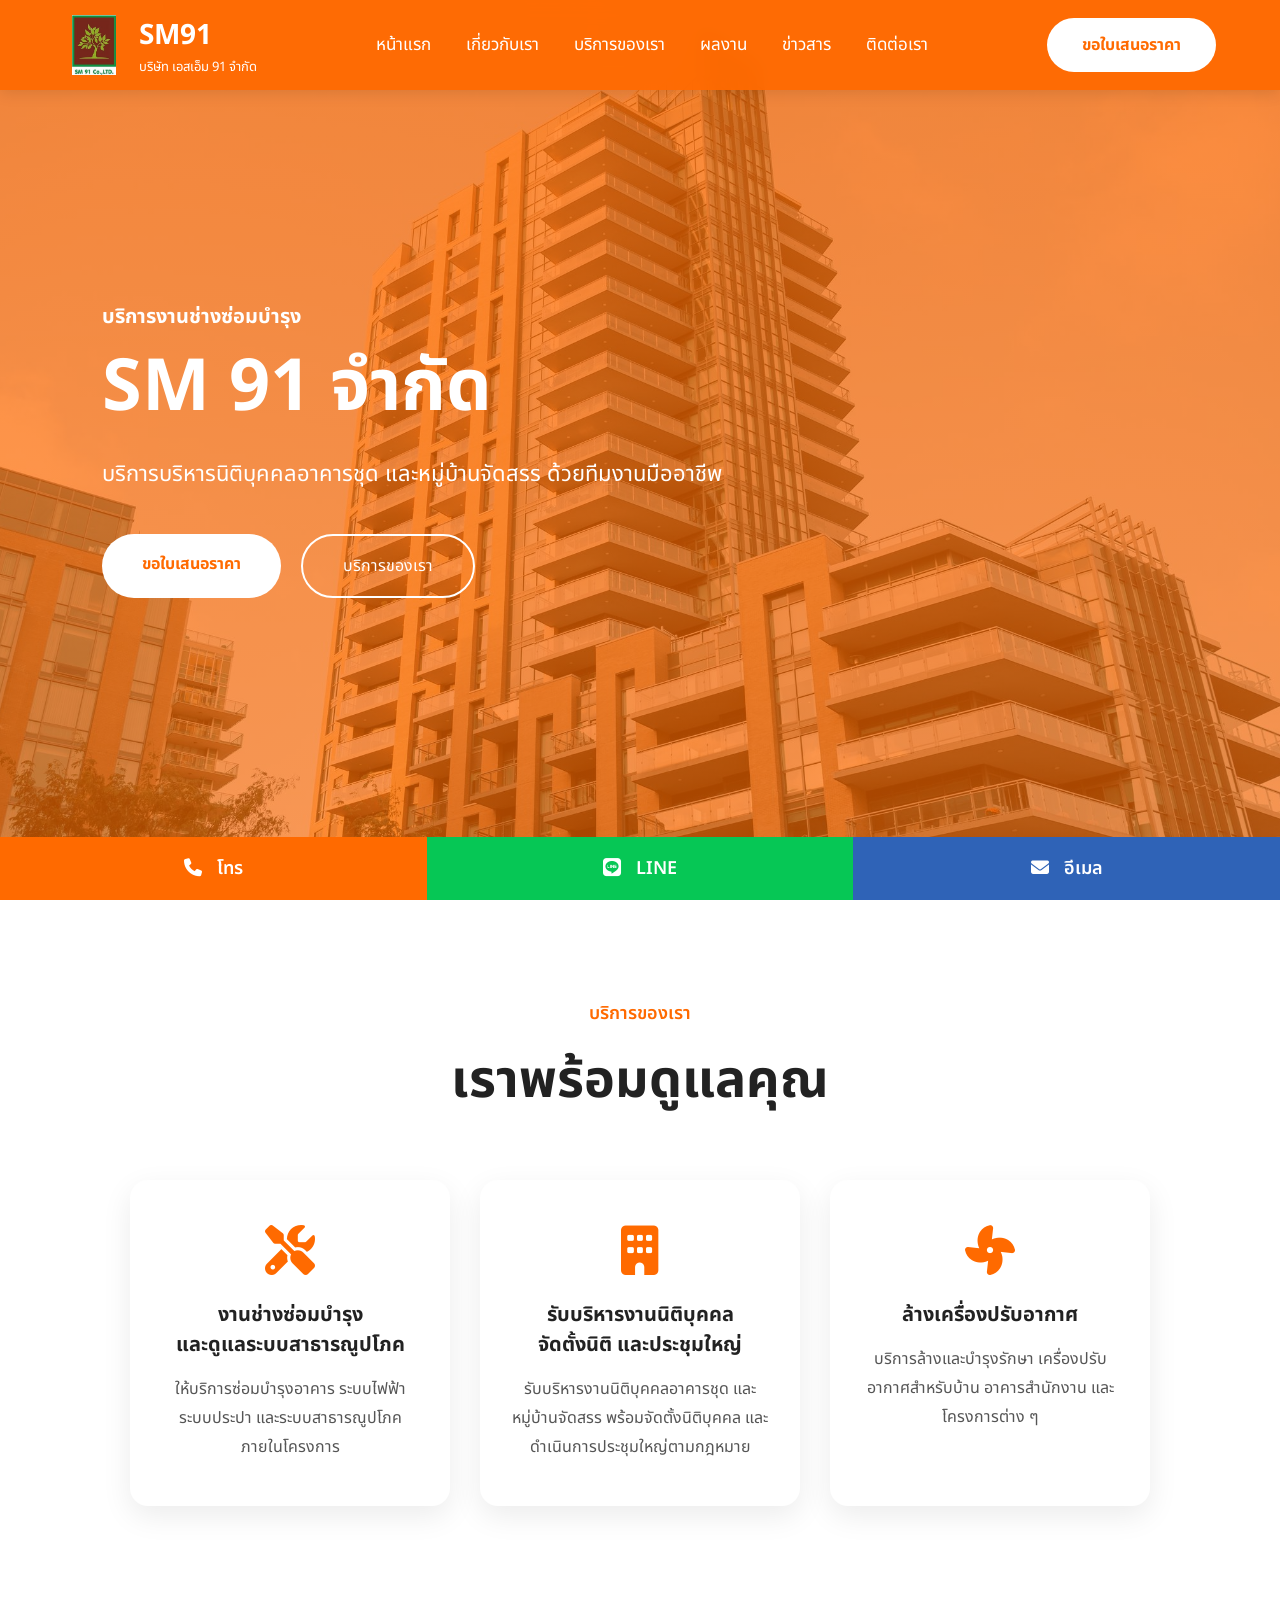
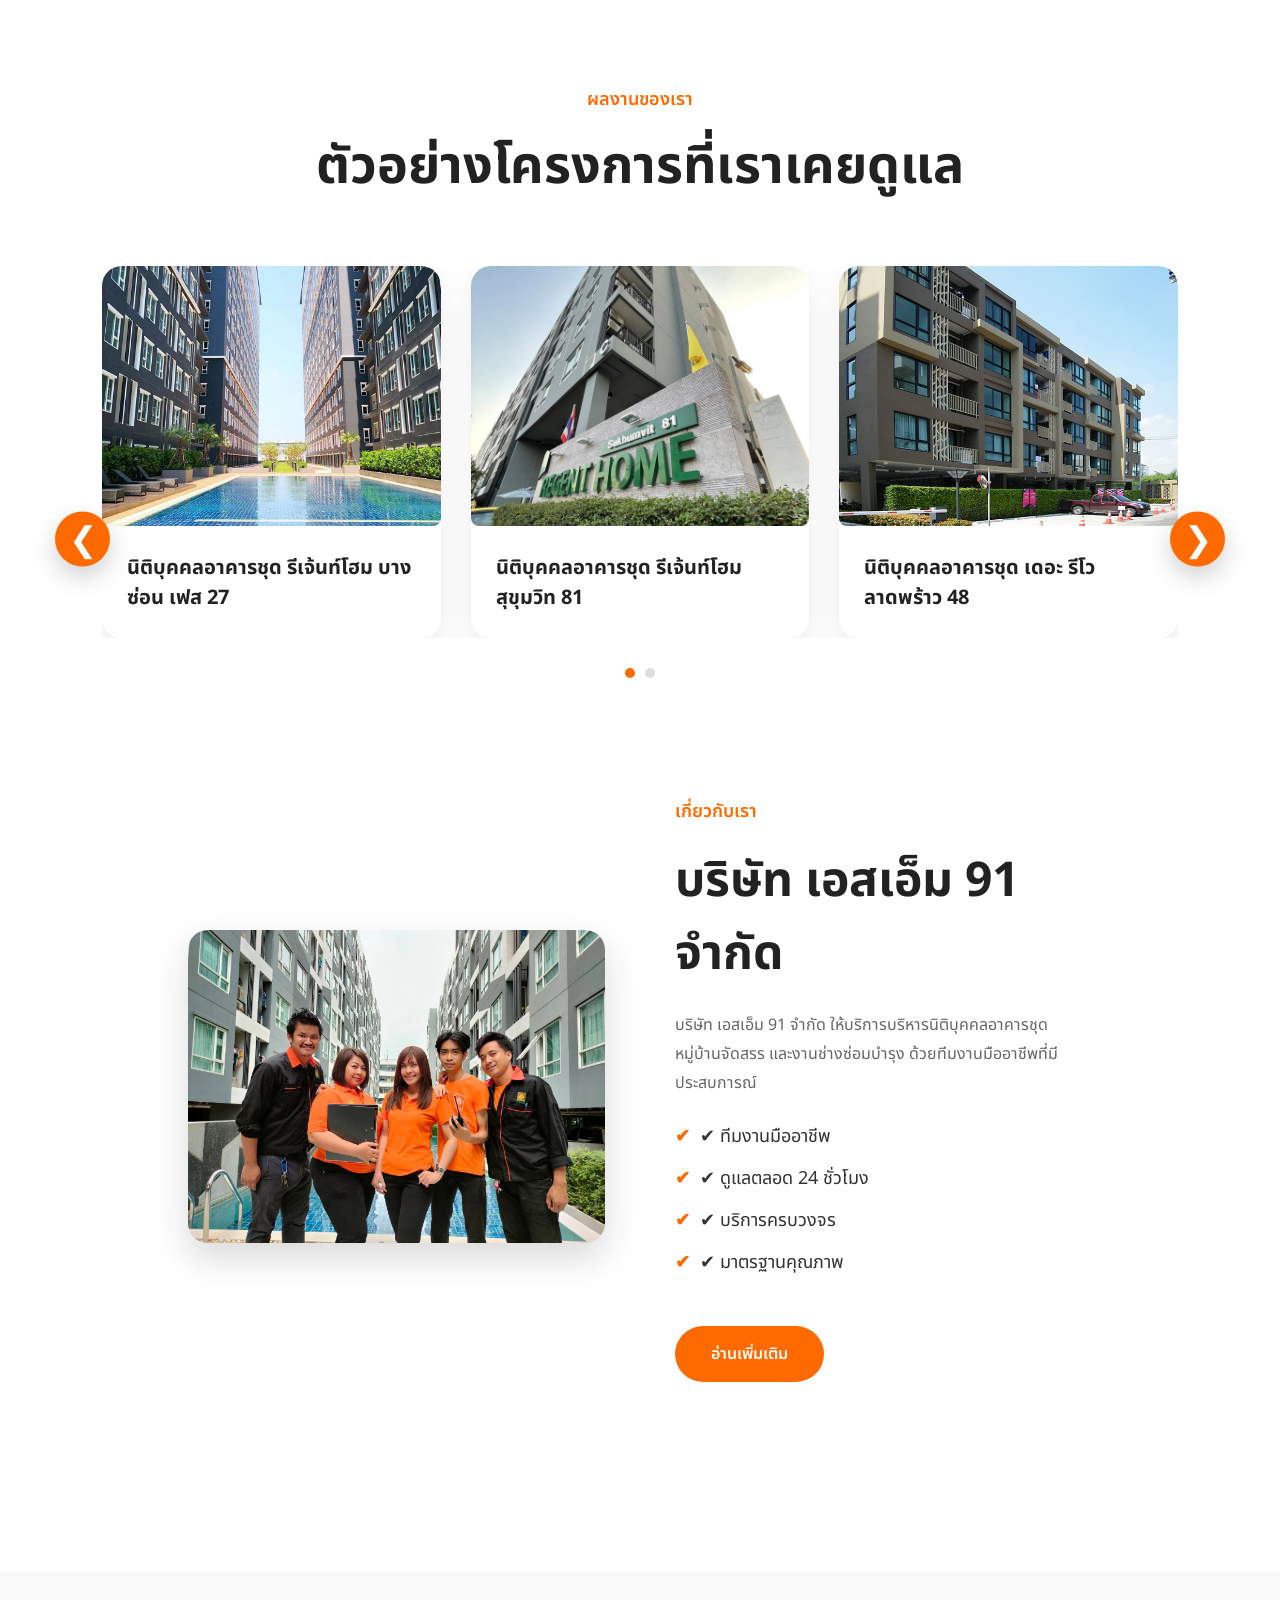
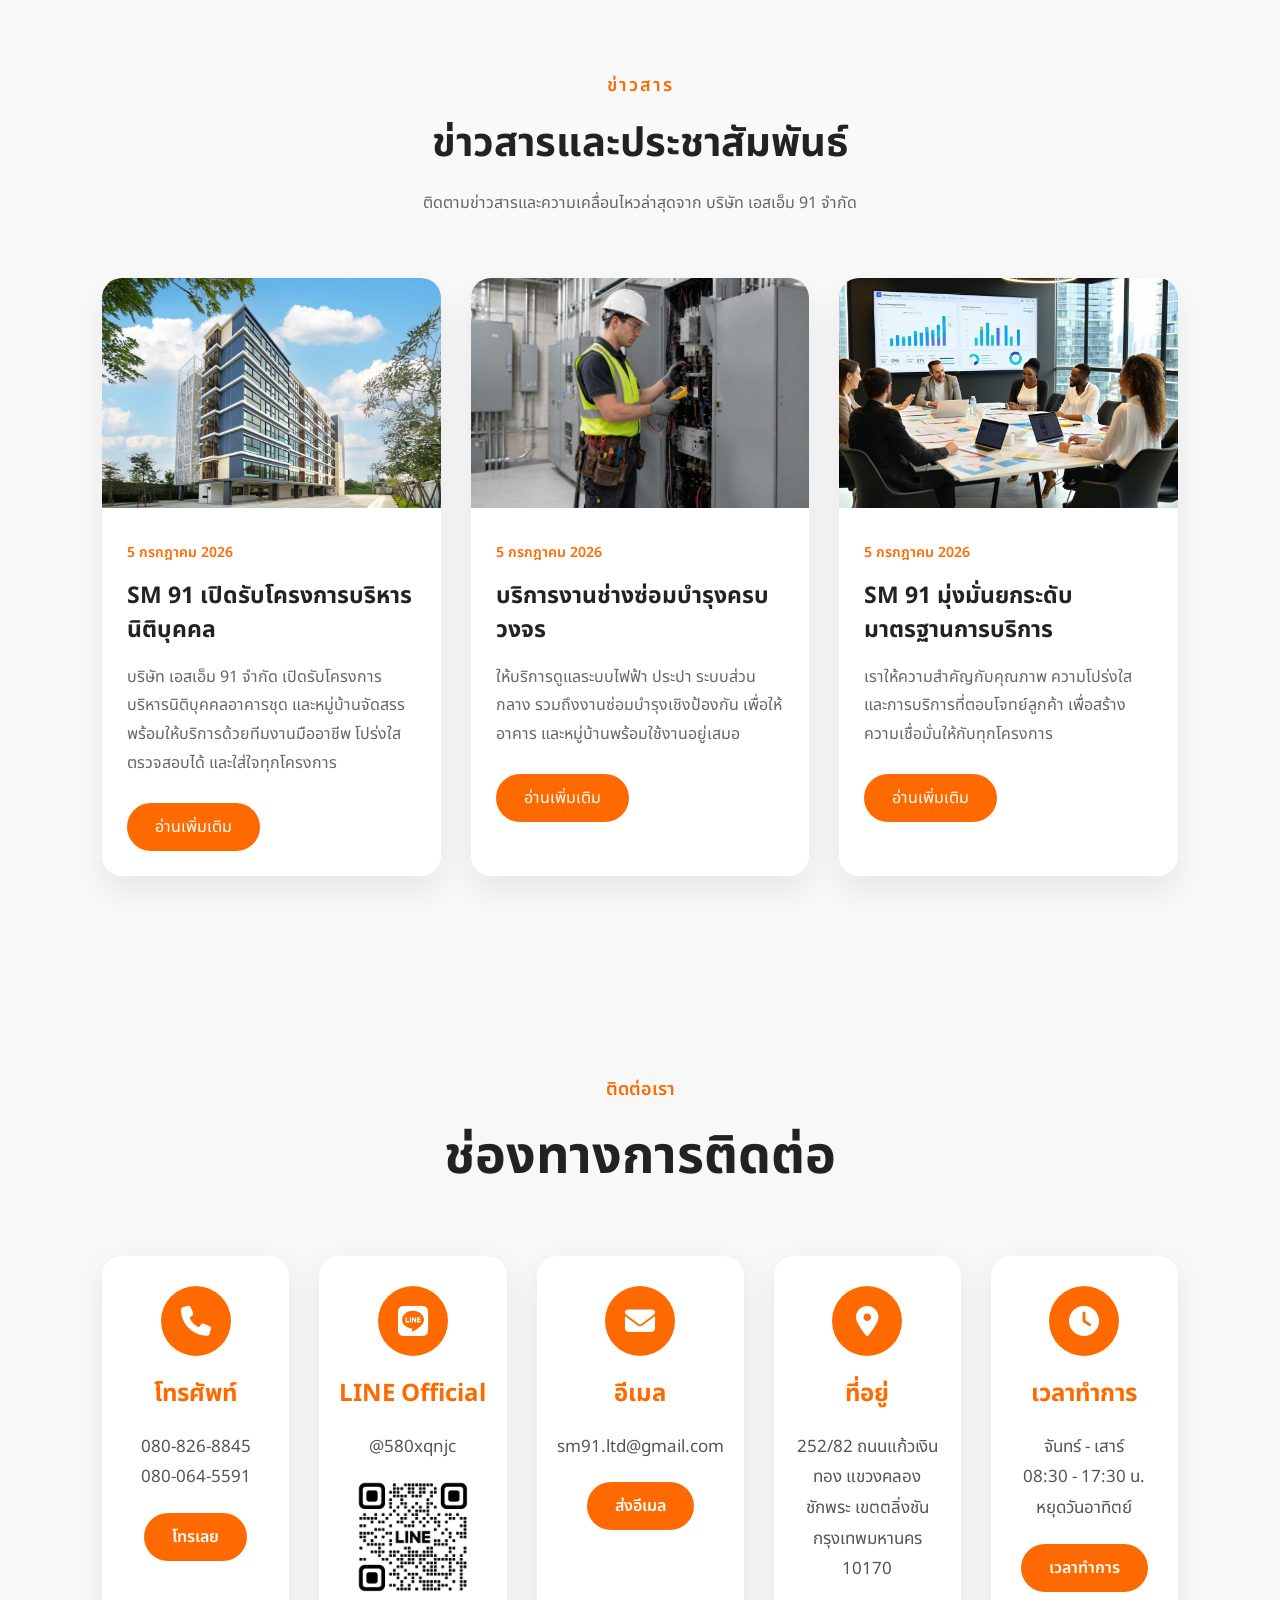
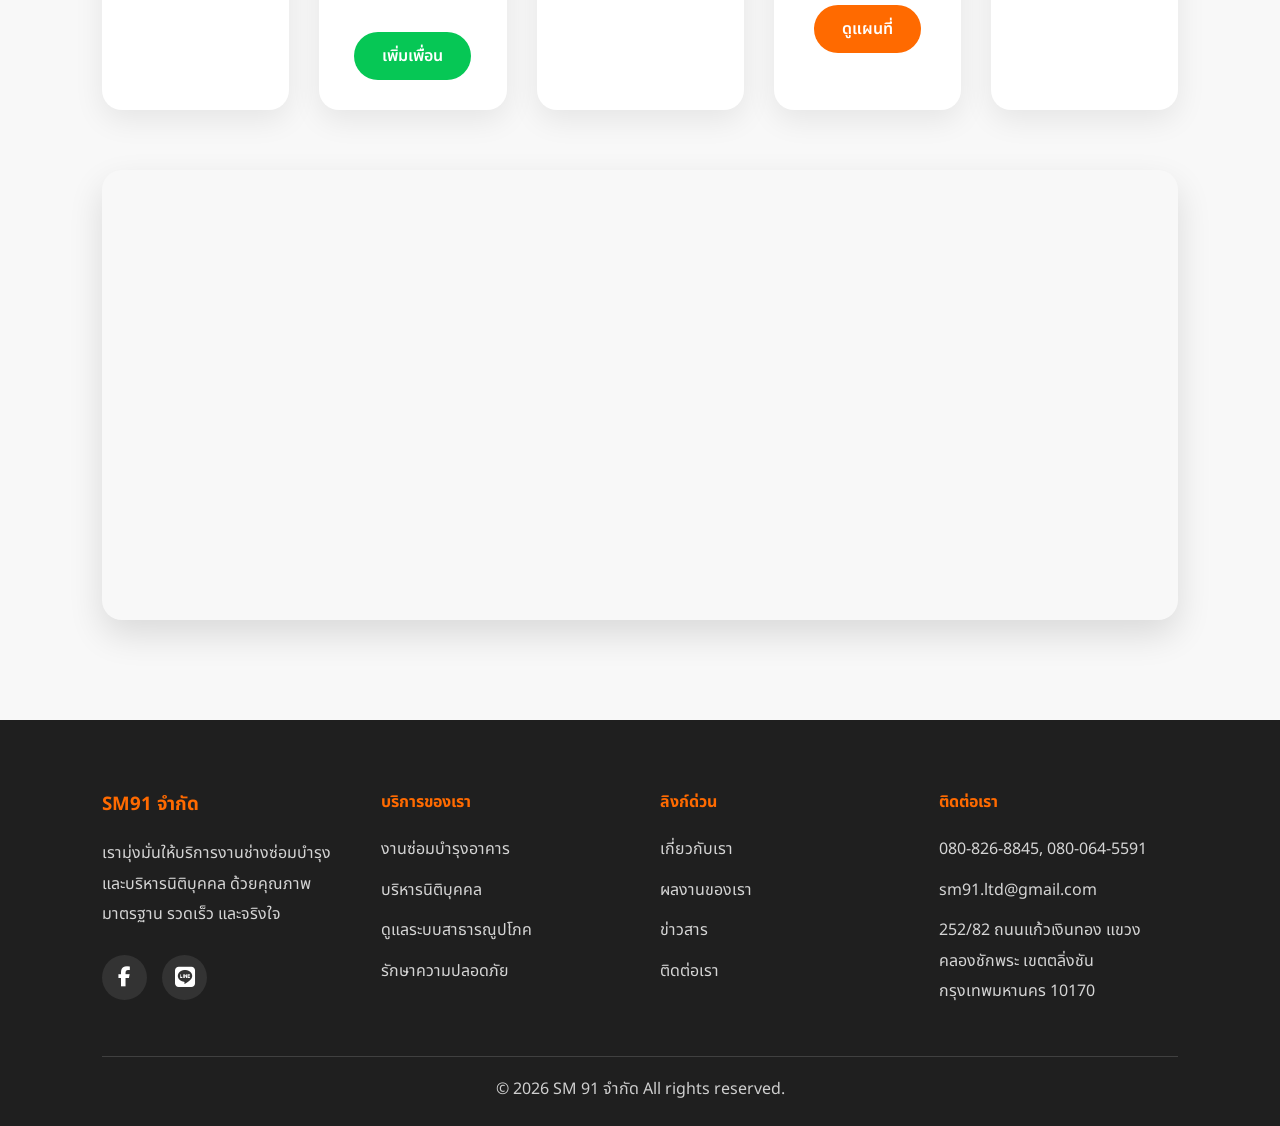
==== index.html @ 41783d58 "Add files via upload" ====
<!DOCTYPE html>
<html lang="th">

<head>

    <meta charset="UTF-8">

    <meta name="viewport" content="width=device-width, initial-scale=1.0">

    <title>SM 91 จำกัด | บริการงานช่างซ่อมบำรุง</title>

    <link rel="stylesheet" href="css/style.css">
<link rel="stylesheet" href="css/responsive.css">
<link rel="icon" href="images/logo.png">
    <link rel="icon" href="images/logo.png">

<meta name="description" content="บริษัท SM91 จำกัด ให้บริการงานช่างซ่อมบำรุง บริหารนิติบุคคลอาคารชุด หมู่บ้านจัดสรร และดูแลระบบอาคารครบวงจร">

<meta name="keywords" content="SM91, บริษัท เอสเอ็ม 91 จำกัด, งานช่างซ่อมบำรุง, บริหารนิติบุคคล, ดูแลอาคาร">

    <!-- Google Font -->
    <link href="https://fonts.googleapis.com/css2?family=Noto+Sans+Thai:wght@300;400;500;700;800&display=swap" rel="stylesheet">

    <!-- Font Awesome -->
    <link rel="stylesheet"
    href="https://cdnjs.cloudflare.com/ajax/libs/font-awesome/6.7.2/css/all.min.css">

</head>

<body>

<header>

<nav class="navbar">

<div class="logo">

<img src="images/logo.png" alt="SM91 Logo">

<div>

<h2>SM91</h2>

<p>บริษัท เอสเอ็ม 91 จำกัด</p>

</div>

</div>

<div class="menu-toggle">
    <i class="fa-solid fa-bars"></i>
</div>

<ul>

<a href="index.html#home">หน้าแรก</a>
<a href="index.html#about">เกี่ยวกับเรา</a>
<a href="index.html#services">บริการของเรา</a>
<a href="index.html#portfolio">ผลงาน</a>
<a href="index.html#news">ข่าวสาร</a>
<a href="index.html#contact">ติดต่อเรา</a>
</ul>

<a href="quotation.html" class="quote-btn">

ขอใบเสนอราคา

</a>

</nav>

</header>



<section class="hero" id="home">

<div class="overlay"></div>

<div class="hero-content">

<h4>บริการงานช่างซ่อมบำรุง</h4>

<h1>

SM 91 จำกัด

</h1>

<p>

บริการบริหารนิติบุคคลอาคารชุด

และหมู่บ้านจัดสรร

ด้วยทีมงานมืออาชีพ

</p>

<div class="hero-btn">

<a href="quotation.html" class="btn-orange">

ขอใบเสนอราคา

</a>

<a href="#services" class="btn-white">

บริการของเรา

</a>

</div>

</div>

</section>

<section class="services" id="services">
    <div class="section-title">
        <span>บริการของเรา</span>
        <h2>เราพร้อมดูแลคุณ</h2>
    </div>
    <div class="service-box">

    <div class="service-card">
        <i class="fa-solid fa-screwdriver-wrench"></i>
<h3>งานช่างซ่อมบำรุง<br>และดูแลระบบสาธารณูปโภค</h3>
<p>
    ให้บริการซ่อมบำรุงอาคาร
    ระบบไฟฟ้า ระบบประปา
    และระบบสาธารณูปโภคภายในโครงการ
</p>
    </div>

    <div class="service-card">
        <i class="fa-solid fa-building"></i>
<h3>รับบริหารงานนิติบุคคล<br>จัดตั้งนิติ และประชุมใหญ่</h3>
<p>
    รับบริหารงานนิติบุคคลอาคารชุด
    และหมู่บ้านจัดสรร พร้อมจัดตั้งนิติบุคคล
    และดำเนินการประชุมใหญ่ตามกฎหมาย
</p>
    </div>

        <div class="service-card">
    <i class="fa-solid fa-fan"></i>
<h3>ล้างเครื่องปรับอากาศ</h3>
<p>
    บริการล้างและบำรุงรักษา
    เครื่องปรับอากาศสำหรับบ้าน
    อาคารสำนักงาน และโครงการต่าง ๆ
</p>
</div>

</div>
</section>

<section class="portfolio" id="portfolio">

    <div class="section-title">
        <span>ผลงานของเรา</span>
        <h2>ตัวอย่างโครงการที่เราเคยดูแล</h2>
    </div>

  
    <button class="slider-btn prev">&#10094;</button>
<div class="portfolio-box">
    <div class="portfolio-track">

    <div class="portfolio-card">
       <a href="images/project1.jpg" target="_blank">
    <img src="images/project1.jpg" alt="โครงการ A">
</a>
        <h3>นิติบุคคลอาคารชุด รีเจ้นท์โฮม บางซ่อน เฟส 27</h3>
    </div>

    <div class="portfolio-card">
     <a href="images/project2.jpg" target="_blank">
    <img src="images/project2.jpg" alt="โครงการ B">
</a>
        <h3>นิติบุคคลอาคารชุด รีเจ้นท์โฮม สุขุมวิท 81</h3>
    </div>


    <div class="portfolio-card">
        <a href="images/project3.jpg" target="_blank">
    <img src="images/project3.jpg" alt="โครงการ C">
</a>
        <h3>นิติบุคคลอาคารชุด เดอะ รีโว ลาดพร้าว 48</h3>
    </div>

    <div class="portfolio-card">
    <a href="images/project4.jpg" target="_blank">
    <img src="images/project4.jpg" alt="โครงการ D">
</a>
    <h3>นิติบุคคลอาคารชุด สมาร์ท คอนโด พระราม 2</h3>
</div>
<div class="portfolio-card">
    <a href="images/project5.jpg" target="_blank">
    <img src="images/project5.jpg" alt="โครงการ E">
</a>
    <h3>โครงการ เมโทร ทาวน์ คอมมูนิตี้มอลล์</h3>
</div>

<div class="portfolio-card">
    <a href="images/project6.jpg" target="_blank">
    <img src="images/project6.jpg" alt="โครงการ F">
</a>
    <h3>นิติบุคคลอาคารชุด เดอะ ทรัสต์ เรสซิเด้นซ์ รัชดา-พระราม 3</h3>
    </div>
    </div>
</div>

<button class="slider-btn next">&#10095;</button>
<div class="slider-dots">
    <span class="dot active"></span>
    <span class="dot"></span>
</div>

    <section class="about" id="about">

    <div class="about-image">
        <a href="images/about.jpg" class="about-lightbox">
    <img src="images/about.jpg" alt="About SM91">
</a>
    </div>

    <div class="about-content">

        <span>เกี่ยวกับเรา</span>

        <h2>บริษัท เอสเอ็ม 91 จำกัด</h2>

        <p>
            บริษัท เอสเอ็ม 91 จำกัด
            ให้บริการบริหารนิติบุคคลอาคารชุด
            หมู่บ้านจัดสรร และงานช่างซ่อมบำรุง
            ด้วยทีมงานมืออาชีพที่มีประสบการณ์
        </p>

        <ul>
            <li>✔ ทีมงานมืออาชีพ</li>
            <li>✔ ดูแลตลอด 24 ชั่วโมง</li>
            <li>✔ บริการครบวงจร</li>
            <li>✔ มาตรฐานคุณภาพ</li>
        </ul>
        <a href="#contact" class="about-btn">อ่านเพิ่มเติม</a>

    </div>

</section>
</div>
</section>

<!-- News Section -->
<section class="news" id="news">

    <div class="section-title">
        <span>ข่าวสาร</span>
        <h2>ข่าวสารและประชาสัมพันธ์</h2>
        <p>ติดตามข่าวสารและความเคลื่อนไหวล่าสุดจาก บริษัท เอสเอ็ม 91 จำกัด</p>
    </div>

    <div class="news-box">

        <div class="news-card">
            <img src="images/news1.jpg" alt="บริหารนิติบุคคล">
            <div class="news-content">
                <span class="news-date">5 กรกฎาคม 2026</span>
                <h3>SM 91 เปิดรับโครงการบริหารนิติบุคคล</h3>
                <p>
                    บริษัท เอสเอ็ม 91 จำกัด เปิดรับโครงการบริหารนิติบุคคลอาคารชุด
                    และหมู่บ้านจัดสรร พร้อมให้บริการด้วยทีมงานมืออาชีพ
                    โปร่งใส ตรวจสอบได้ และใส่ใจทุกโครงการ
                </p>
                <a href="news.html" class="news-btn">อ่านเพิ่มเติม</a>
            </div>
        </div>

        <div class="news-card">
            <img src="images/news2.jpg" alt="งานช่าง">
            <div class="news-content">
                <span class="news-date">5 กรกฎาคม 2026</span>
                <h3>บริการงานช่างซ่อมบำรุงครบวงจร</h3>
                <p>
                    ให้บริการดูแลระบบไฟฟ้า ประปา ระบบส่วนกลาง
                    รวมถึงงานซ่อมบำรุงเชิงป้องกัน เพื่อให้อาคาร
                    และหมู่บ้านพร้อมใช้งานอยู่เสมอ
                </p>
                <a href="news.html" class="news-btn">อ่านเพิ่มเติม</a>
            </div>
        </div>

        <div class="news-card">
            <img src="images/news3.jpg" alt="SM91">
            <div class="news-content">
                <span class="news-date">5 กรกฎาคม 2026</span>
                <h3>SM 91 มุ่งมั่นยกระดับมาตรฐานการบริการ</h3>
                <p>
                    เราให้ความสำคัญกับคุณภาพ ความโปร่งใส
                    และการบริการที่ตอบโจทย์ลูกค้า
                    เพื่อสร้างความเชื่อมั่นให้กับทุกโครงการ
                </p>
                <a href="news.html" class="news-btn">อ่านเพิ่มเติม</a>
            </div>
        </div>

    </div>

</section>
<section class="contact" id="contact">
    <div class="section-title">
        <span>ติดต่อเรา</span>
        <h2>ช่องทางการติดต่อ</h2>
    </div>

    <div class="contact-box">

    <div class="contact-card">
        <i class="fa-solid fa-phone"></i>
        <h3>โทรศัพท์</h3>
        <p>080-826-8845</p>
        <p>080-064-5591</p>
        <a href="tel:0808268845" class="contact-btn orange">โทรเลย</a>
    </div>

    <div class="contact-card">
        <i class="fa-brands fa-line"></i>
        <h3>LINE Official</h3>
        <p>@580xqnjc</p>

        <img src="images/line-qr.jpg" class="line-qr" alt="LINE QR Code">
        <a href="https://lin.ee/PObySE0"
   target="_blank"
   class="contact-btn line">
    เพิ่มเพื่อน
</a>
    </div>

    <div class="contact-card">
        <i class="fa-solid fa-envelope"></i>
        <h3>อีเมล</h3>
        <p>sm91.ltd@gmail.com</p>
        <a href="mailto:sm91.ltd@gmail.com" class="contact-btn orange">ส่งอีเมล</a>
    </div>

    <div class="contact-card">
        <i class="fa-solid fa-location-dot"></i>
        <h3>ที่อยู่</h3>
        <p>252/82 ถนนแก้วเงินทอง แขวงคลองชักพระ เขตตลิ่งชัน กรุงเทพมหานคร 10170</p>
        <a href="#" class="contact-btn orange">ดูแผนที่</a>
    </div>

    <div class="contact-card">
        <i class="fa-solid fa-clock"></i>
        <h3>เวลาทำการ</h3>
        <p>จันทร์ - เสาร์<br>08:30 - 17:30 น.<br>หยุดวันอาทิตย์</p>
        <a href="#" class="contact-btn orange">เวลาทำการ</a>
    </div>

</div>
<div class="contact-map">

<iframe src="https://www.google.com/maps/embed?pb=!1m18!1m12!1m3!1d3875.178605699236!2d100.45257459999999!3d13.7681004!2m3!1f0!2f0!3f0!3m2!1i1024!2i768!4f13.1!3m3!1m2!1s0x30e299fcf62772e1%3A0x81b83d96957929f6![base64]!5e0!3m2!1sth!2sth!4v1783175811958!5m2!1sth!2sth"
loading="lazy"
allowfullscreen
referrerpolicy="strict-origin-when-cross-origin">
</iframe>

</div>
</section>
<footer class="footer">
    <div class="footer-box">
        <div class="footer-col">
            <h3>SM91 จำกัด</h3>
            <p>เรามุ่งมั่นให้บริการงานช่างซ่อมบำรุง และบริหารนิติบุคคล ด้วยคุณภาพ มาตรฐาน รวดเร็ว และจริงใจ</p>
              <div class="footer-social">

    <a href="https://www.facebook.com/" target="_blank">
        <i class="fa-brands fa-facebook-f"></i>
    </a>

    <a href="https://lin.ee/PObySE0" target="_blank">
        <i class="fa-brands fa-line"></i>
    </a>

        </div>
</div>
        <div class="footer-col">
            <h4>บริการของเรา</h4>
            <p>งานซ่อมบำรุงอาคาร</p>
            <p>บริหารนิติบุคคล</p>
            <p>ดูแลระบบสาธารณูปโภค</p>
            <p>รักษาความปลอดภัย</p>
          
</div>

        <div class="footer-col">
            <h4>ลิงก์ด่วน</h4>
            <p>เกี่ยวกับเรา</p>
            <p>ผลงานของเรา</p>
            <p>ข่าวสาร</p>
            <p>ติดต่อเรา</p>
        </div>

        <div class="footer-col">
            <h4>ติดต่อเรา</h4>
            <p>080-826-8845, 080-064-5591</p>
            <p>sm91.ltd@gmail.com</p>
            <p>252/82 ถนนแก้วเงินทอง แขวงคลองชักพระ เขตตลิ่งชัน กรุงเทพมหานคร 10170</p>
        </div>
    </div>

    <div class="footer-bottom">
        © 2026 SM 91 จำกัด All rights reserved.
    </div>
</footer>
<div class="floating-contact">
    <a href="tel:0808268845">
        <i class="fa-solid fa-phone"></i>
        โทร
    </a>

    <a href="https://lin.ee/PObySE0" target="_blank">
        <i class="fa-brands fa-line"></i>
        LINE
    </a>

    <a href="mailto:sm91.ltd@gmail.com">
        <i class="fa-solid fa-envelope"></i>
        อีเมล
    </a>
</div>
<div class="lightbox" id="lightbox">
    <span class="lightbox-close">&times;</span>
    <img src="" id="lightbox-img">
</div>
<script src="js/script.js"></script>

</body>

</html>
---- css/style.css ----
/* ==========================
   RESET
========================== */

*{
    margin:0;
    padding:0;
    box-sizing:border-box;
}

html{
    scroll-behavior:smooth;
}

body{
    font-family:"Noto Sans Thai",sans-serif;
    background:#ffffff;
    color:#222;
}


/* ==========================
   NAVBAR
========================== */

header{

    position:fixed;

    width:100%;

    top:0;

    left:0;

    z-index:999;

    background:rgba(255,106,0,.92);

    backdrop-filter:blur(10px);

    box-shadow:0 3px 15px rgba(0,0,0,.1);

}

.navbar{

    width:90%;

    max-width:1400px;

    margin:auto;

    height:90px;

    display:flex;

    justify-content:space-between;

    align-items:center;

}

.logo{
    display:flex;
    align-items:center;
    gap:15px;
}

.logo img{
    width:60px;
    height:60px;
    object-fit:contain;
}

.logo h2{
    color:white;
    font-size:28px;
    margin:0;
}

.logo p{
    color:white;
    font-size:13px;
    margin:0;
}

.navbar ul{
    display:flex;
    list-style:none;
    gap:35px;
    margin:0;
    padding:0;
}

.navbar ul a{

    color:#fff;

    text-decoration:none;

    font-size:17px;

    transition:.3s;

}

.navbar ul a:hover{

    color:#ffe0c4;

}

.quote-btn{

    background:#fff;

    color:#ff6a00;

    padding:15px 35px;

    border-radius:50px;

    text-decoration:none;

    font-weight:bold;

    transition:.3s;

}

.quote-btn:hover{

    background:#222;

    color:#fff;

}


/* ==========================
   HERO
========================== */

.hero{

    height:100vh;

    background-image:
    linear-gradient(
    rgba(255,106,0,.75),
    rgba(255,106,0,.65)
    ),
    url("../images/hero.jpg");

    background-size:cover;

    background-position:center;

    display:flex;

    justify-content:flex-start;

    align-items:center;

    padding-left:8%;

    position:relative;

}

.hero-content{

    max-width:700px;

    color:white;

    position:relative;

    z-index:2;

}

.hero-content h4{

    font-size:20px;

    margin-bottom:15px;

}

.hero-content h1{

    font-size:72px;

    line-height:1.15;

    margin-bottom:25px;

}

.hero-content p{

    font-size:22px;

    line-height:1.8;

    margin-bottom:40px;

}


/* ==========================
BUTTON
========================== */

.hero-btn{

    display:flex;

    gap:20px;

}

.btn-orange{

    background:white;

    color:#ff6a00;

    padding:18px 40px;

    text-decoration:none;

    border-radius:50px;

    font-weight:bold;

    transition:.3s;

}

.btn-orange:hover{

    background:#222;

    color:white;

}

.btn-white{

    border:2px solid white;

    color:white;

    padding:18px 40px;

    border-radius:50px;

    text-decoration:none;

    transition:.3s;

}

.btn-white:hover{

    background:white;

    color:#ff6a00;

}


/* ==========================
RESPONSIVE
========================== */

@media(max-width:992px){

.navbar ul{

display:none;

}

.hero-content h1{

font-size:48px;

}

.hero-content p{

font-size:18px;

}

.hero-btn{

flex-direction:column;

}

}

/* ==========================
   SERVICES
========================== */

.services{
    padding:100px 8%;
    background:#fff;
}

.section-title{
    text-align:center;
    margin-bottom:60px;
}

.section-title span{
    color:#ff6a00;
    font-size:18px;
    font-weight:600;
}

.section-title h2{
    font-size:52px;
    margin-top:15px;
    color:#222;
}

.service-box{
    display:grid;
    grid-template-columns:repeat(3, minmax(280px, 320px));
    justify-content:center;
    gap:30px;
}

.service-card{
    background:#fff;
    padding:45px 30px;
    border-radius:18px;
    text-align:center;
    box-shadow:0 10px 30px rgba(0,0,0,0.08);

transition:0.3s;
cursor:pointer;
}

.service-card:hover{
    transform:translateY(-10px);
    box-shadow:0 20px 40px rgba(0,0,0,0.12);
}

.service-card i{
    font-size:50px;
    color:#ff6a00;
    margin-bottom:25px;
}

.service-card h3{
    font-size:20px;
    margin-bottom:15px;
    color:#222;
}

.service-card p{
    font-size:16px;
    line-height:1.8;
    color:#555;
}

/* ==========================
   PORTFOLIO
========================== */

.portfolio{
    padding:80px 8% 70px;
    background:#fff;
    position:relative;
}

.portfolio-box{
    overflow:hidden;
    width:100%;
    position:relative;
}

.portfolio-track{
    display:flex;
    gap:30px;
    transition:transform .5s ease;
}

.portfolio-card{
     min-width:calc((100% - 60px) / 3);
    background:#fff;
    border-radius:20px;
    overflow:hidden;
    box-shadow:0 10px 30px rgba(0,0,0,.08);
}

.portfolio-card img{
    width:100%;
    height:260px;
    object-fit:cover;
    border-radius:8px;
}

.portfolio-card h3{
    padding:20px 25px 25px;
    font-size:20px;
    color:#222;
}
/* ===== Slider Button ===== */

.portfolio{
    position:relative;
}

.slider-btn{
    position:absolute;
    top:34%;
    transform:translateY(-50%);
    width:55px;
    height:55px;
    border-radius:50%;
    border:none;
    background:#ff6a00;
    color:#fff;
    font-size:34px;
    cursor:pointer;
    z-index:10;
    box-shadow:0 10px 25px rgba(0,0,0,.18);
    transition:.3s;
}

.slider-btn:hover{
    background:#222;
    transform:translateY(-50%) scale(1.08);
}

.slider-btn.prev{
    left:55px;
}

.slider-btn.next{
    right:55px;
}

.slider-dots{
    display:flex;
    justify-content:center;
    gap:10px;
    margin-top:30px;
    position:relative;
    z-index:2;
}

.dot{
    width:10px;
    height:10px;
    border-radius:50%;
    background:#ddd;
}

.dot.active{
    background:#ff6a00;
}


/* =========================
   ABOUT
========================= */

.about{
    padding:120px 8%;
    display:flex;
    align-items:center;
    justify-content:space-between;
    gap:70px;
    background:#fff;
}

.about-image{
    flex:1;
}

.about-image img{
    width:100%;
    border-radius:20px;
    box-shadow:0 15px 35px rgba(0,0,0,.15);
    transition:.4s;
    cursor:pointer;
}
.about-image img:hover{
    transform:scale(1.05);
}

.about-content{
    flex:1;
}

.about-content span{
    color:#ff6a00;
    font-weight:600;
    font-size:18px;
}

.about-content h2{
    font-size:48px;
    margin:20px 0;
    color:#222;
}

.about-content p{
    color:#666;
    line-height:1.8;
    margin-bottom:25px;
}

.about-content ul{
    list-style:none;
    padding:0;
}

.about-content li{
    margin-bottom:15px;
    font-size:18px;
    color:#333;
}
.about-content li::before{
    content:"✔";
    color:#ff6a00;
    font-weight:bold;
    margin-right:10px;
}

.about-btn{
    display:inline-block;
    margin-top:35px;
    padding:16px 36px;
    background:#ff6a00;
    color:#fff;
    text-decoration:none;
    border-radius:50px;
    font-weight:600;
    transition:.3s;
}

.about-btn:hover{
    background:#222;
    transform:translateY(-3px);
}

/* ==========================
   CONTACT
========================== */

.contact{
    padding:100px 8%;
    background:#f8f8f8;
    text-align:center;
}

.contact-box{
    display:grid;
    grid-template-columns:repeat(5,1fr);
    gap:30px;
    margin-top:60px;
}

.contact-card{
    background:#fff;
    padding:30px 20px;
min-height:420px;
    border-radius:20px;
    text-align:center;
    box-shadow:0 10px 30px rgba(0,0,0,.08);
    transition:.3s;
}

.contact-card:hover{
    transform:translateY(-10px);
    box-shadow:0 20px 40px rgba(0,0,0,.15);
}

.contact-card h3{
    color:#ff6a00;
    font-size:24px;
    margin-bottom:20px;
}

.contact-card p{
    color:#555;
    font-size:17px;
    line-height:1.8;
}

.contact-card i{
    width:70px;
    height:70px;
    line-height:70px;
    background:#ff6a00;
    color:#fff;
    border-radius:50%;
    font-size:30px;
    text-align:center;
    margin-bottom:20px;
}

.contact-btn{
    display:inline-block;
    margin-top:20px;
    padding:12px 28px;
    border-radius:40px;
    text-decoration:none;
    font-weight:600;
    transition:.3s;
}

.contact-btn.orange{
    background:#ff6a00;
    color:#fff;
}

.contact-btn.orange:hover{
    background:#222;
}

.contact-btn.line{
    background:#06C755;
    color:#fff;
}

.contact-btn.line:hover{
    background:#04a847;
}

.line-qr{
    width:120px;
    height:120px;
    display:block;
    margin:15px auto;
    object-fit:contain;
    border-radius:10px;
}

/* ==========================
   FOOTER
========================== */

.footer{
    background:#1f1f1f;
    color:#fff;
    padding:70px 8% 25px;
}

.footer-box{
    display:grid;
    grid-template-columns:repeat(4,1fr);
    gap:40px;
}

.footer-col h3,
.footer-col h4{
    color:#ff6a00;
    margin-bottom:20px;
}

.footer-col p{
    color:#d5d5d5;
    line-height:1.9;
    margin-bottom:10px;
}

.footer-bottom{
    margin-top:40px;
    padding-top:20px;
    border-top:1px solid rgba(255,255,255,.15);
    text-align:center;
    color:#cfcfcf;
}

.footer-social{
    display:flex;
    gap:15px;
    margin-top:25px;
}

.footer-social a{
    width:45px;
    height:45px;
    border-radius:50%;
    background:#333;
    color:#fff;
    display:flex;
    align-items:center;
    justify-content:center;
    text-decoration:none;
    transition:.3s;
    font-size:20px;
}

.footer-social a:hover{
    background:#ff6a00;
    transform:translateY(-5px);
}

/* ==========================
   FLOATING CONTACT
========================== */

.floating-contact{
    position:fixed;
    left:0;
    bottom:0;
    width:100%;
    transform:none;
    display:grid;
    grid-template-columns:repeat(3,1fr);
    gap:0;
    z-index:9999;
}

.floating-contact a{
    color:#fff;
    padding:18px 20px;
    text-align:center;
    text-decoration:none;
    font-weight:600;
    font-size:18px;
    box-shadow:none;
    border-radius:0;
    transition:.3s;
}

.floating-contact a:nth-child(1){
    background:#ff6a00;
}

.floating-contact a:nth-child(2){
    background:#06C755;
}

.floating-contact a:nth-child(3){
    background:#2f63b7;
}

.floating-contact a:hover{
    opacity:.9;
}

.floating-contact i{
    margin-right:10px;
}

/* ==========================
   QUOTATION PAGE
========================== */

.quote-page{
    min-height:100vh;
    background:linear-gradient(135deg,#ff6a00,#ff9a3d);
    display:flex;
    align-items:center;
    justify-content:center;
    padding:60px 8%;
}

.quote-form-box{
    width:100%;
    max-width:650px;
    background:#fff;
    padding:45px;
    border-radius:25px;
    box-shadow:0 20px 50px rgba(0,0,0,.2);
    text-align:center;
}

.quote-form-box h1{
    color:#ff6a00;
    font-size:42px;
    margin-bottom:10px;
}

.quote-form-box p{
    color:#666;
    margin-bottom:30px;
}

.quote-form-box input,
.quote-form-box select,
.quote-form-box textarea{
    width:100%;
    padding:15px;
    margin-bottom:15px;
    border:1px solid #ddd;
    border-radius:12px;
    font-family:"Noto Sans Thai",sans-serif;
    font-size:16px;
}

.quote-form-box button{
    width:100%;
    padding:16px;
    border:none;
    border-radius:50px;
    background:#ff6a00;
    color:#fff;
    font-size:18px;
    font-weight:bold;
    cursor:pointer;
    transition:.3s;
}

.quote-form-box button:hover{
    background:#222;
}

.back-home{
    display:inline-block;
    margin-top:25px;
    color:#ff6a00;
    text-decoration:none;
    font-weight:bold;
}

/* Google Maps */

.contact-map{
    width:100%;
    margin-top:60px;
    border-radius:20px;
    overflow:hidden;
    box-shadow:0 15px 35px rgba(0,0,0,.12);
}

.contact-map iframe{
    width:100%;
    height:450px;
    border:0;
    display:block;
}

/* ==========================
   RESPONSIVE FINAL
========================== */

@media(max-width:992px){

    .navbar{
        height:auto;
        padding:15px 0;
        flex-direction:column;
        gap:15px;
    }

    .navbar ul{
        display:flex;
        flex-wrap:wrap;
        justify-content:center;
        gap:15px;
    }

    .quote-btn{
        padding:12px 25px;
    }

    .hero{
        height:auto;
        padding:160px 8% 80px;
    }

    .hero-content h1{
        font-size:46px;
    }

    .service-box,
    .contact-box,
    .footer-box{
        grid-template-columns:1fr;
    }

     .portfolio-card{
    min-width:100%;
    flex:0 0 100%;
}

    .about{
        flex-direction:column;
        text-align:center;
    }

    .contact-card{
        min-height:auto;
    }

    .floating-contact a{
        font-size:15px;
        padding:14px 10px;
    }
}

@media(max-width:576px){

    .hero-content h1{
        font-size:36px;
    }

    .section-title h2{
        font-size:34px;
    }

    .contact-map iframe{
        height:320px;
    }

    .quote-form-box{
        padding:30px 20px;
    }

    .quote-form-box h1{
        font-size:34px;
    }
}

/* ==========================
   MOBILE MENU
========================== */

.menu-toggle{
    display:none;
    font-size:28px;
    color:#fff;
    cursor:pointer;
}

@media (max-width:992px){

    .menu-toggle{
        display:block;
    }

    .navbar{
        position:relative;
    }

    .navbar ul{
        display:none;
        width:100%;
        flex-direction:column;
        background:#ff6a00;
        padding:20px 0;
        margin-top:15px;
        border-radius:15px;
    }

    .navbar ul.active{
        display:flex;
    }
}

/* LIGHTBOX */

.lightbox{
    display:none;
    position:fixed;
    z-index:10000;
    left:0;
    top:0;
    width:100%;
    height:100%;
    background:rgba(0,0,0,.85);
    align-items:center;
    justify-content:center;
}

.lightbox img{
    max-width:90%;
    max-height:85%;
    border-radius:15px;
}

.lightbox-close{
    position:absolute;
    top:25px;
    right:35px;
    color:#fff;
    font-size:45px;
    cursor:pointer;
}

#home,
#about,
#services,
#portfolio,
#contact{
    scroll-margin-top:120px;
}

/* ===========================
   NEWS
=========================== */

.news{
    padding:100px 8%;
    background:#f9f9f9;
}

.news .section-title{
    text-align:center;
    margin-bottom:60px;
}

.news .section-title span{
    color:#ff6a00;
    font-weight:600;
    letter-spacing:2px;
    text-transform:uppercase;
}

.news .section-title h2{
    font-size:40px;
    margin:15px 0;
    color:#222;
}

.news .section-title p{
    color:#666;
    max-width:700px;
    margin:auto;
    line-height:1.8;
}

.news-box{
    display:grid;
    grid-template-columns:repeat(auto-fit,minmax(320px,1fr));
    gap:30px;
}

.news-card{
    background:#fff;
    border-radius:20px;
    overflow:hidden;
    box-shadow:0 15px 35px rgba(0,0,0,.08);
    transition:.3s;
}

.news-card:hover{
    transform:translateY(-10px);
}

.news-card img{
    width:100%;
    height:230px;
    object-fit:cover;
}

.news-content{
    padding:25px;
}

.news-date{
    color:#ff6a00;
    font-size:14px;
    font-weight:600;
}

.news-content h3{
    margin:15px 0;
    font-size:23px;
    color:#222;
    line-height:1.5;
}

.news-content p{
    color:#666;
    line-height:1.8;
    margin-bottom:25px;
}

.news-btn{
    display:inline-block;
    padding:12px 28px;
    background:#ff6a00;
    color:#fff;
    border-radius:50px;
    text-decoration:none;
    transition:.3s;
}

.news-btn:hover{
    background:#222;
}

/* ==========================
   NEWS PAGE
========================== */

.news-page{
    padding:100px 8%;
    background:#f8f9fa;
}

.news-detail-box{
    display:flex;
    flex-direction:column;
    gap:40px;
    max-width:1100px;
    margin:auto;
}

.news-detail-card{
    background:#fff;
    border-radius:20px;
    overflow:hidden;
    box-shadow:0 10px 30px rgba(0,0,0,.08);
}

.news-detail-card img{
    width:100%;
    height:420px;
    object-fit:cover;
}

.news-detail-card h3{
    padding:30px 30px 10px;
    color:#ff6a00;
    font-size:32px;
}

.news-detail-card p{
    padding:0 30px 30px;
    color:#555;
    line-height:1.9;
    font-size:18px;
}

@media (max-width: 992px){
    .service-box{
        grid-template-columns:1fr;
        justify-items:center;
    }

    .card{
        width:100%;
        max-width:350px;
    }
}

.required{
    color:#e53935;
    font-weight:bold;
    margin-left:4px;
}

.form-group{
    display:flex;
    flex-direction:column;
    margin-bottom:18px;
}

.form-group label{
    font-weight:600;
    margin-bottom:8px;
    color:#333;
}

.quote-form-box label{
    display:block;
    margin:18px 0 8px;
    font-weight:600;
    color:#333;
}

.required::after{
    content:" *";
    color:red;
}

.quote-form-box label{
    display:block;
    text-align:left;
    margin:14px 0 7px;
    font-weight:600;
    color:#333;
}

.red-star{
    color:red;
}
---- css/responsive.css ----
/* ==============================
   รองรับหน้าจอแท็บเล็ตและมือถือ
============================== */

@media (max-width: 992px) {

    header,
    .navbar {
        padding-left: 5%;
        padding-right: 5%;
    }

    .hero {
        min-height: auto;
        padding: 130px 5% 70px;
    }

    .hero-content {
        width: 100%;
        max-width: 700px;
    }

    .hero-content h1 {
        font-size: 42px;
        line-height: 1.3;
    }

    .hero-content p {
        font-size: 18px;
    }

    .services,
    .about,
    .projects,
    .news,
    .contact,
    .quote-section {
        padding-left: 5%;
        padding-right: 5%;
    }

    .service-box {
        grid-template-columns: repeat(2, 1fr);
    }

    .about-container {
        gap: 35px;
    }

    .about-image,
    .about-content {
        width: 100%;
    }
}


/* ==============================
   รองรับหน้าจอมือถือ
============================== */

@media (max-width: 768px) {

    body {
        overflow-x: hidden;
    }

    header,
    .navbar {
        height: auto;
        min-height: 75px;
    }

    .navbar {
        padding: 12px 5%;
        flex-wrap: wrap;
    }

    .logo img {
        max-width: 120px;
        height: auto;
    }

    .nav-links {
    display: none;
    width: 100%;
    flex-direction: column;
    align-items: center;
    gap: 0;
    margin-top: 12px;
}

.nav-links.active {
    display: flex;
}

.menu-toggle {
    display: block;
    cursor: pointer;
    font-size: 26px;
}
    .nav-links li {
        width: 100%;
        text-align: center;
    }

    .nav-links a {
        display: block;
        width: 100%;
        padding: 10px 5px;
    }

    .hero {
        padding: 150px 20px 60px;
        text-align: center;
        background-position: center;
    }

    .hero-content {
        margin: 0 auto;
    }

    .hero-content h1 {
        font-size: 32px;
        line-height: 1.35;
    }

    .hero-content p {
        font-size: 16px;
        line-height: 1.7;
    }

    .hero-buttons {
        display: flex;
        flex-direction: column;
        align-items: center;
        gap: 12px;
    }

    .hero-buttons a,
    .hero-buttons button {
        width: 100%;
        max-width: 300px;
        margin: 0;
    }

    .services,
    .about,
    .projects,
    .news,
    .contact,
    .quote-section {
        padding: 60px 20px;
    }

    .services h2,
    .about h2,
    .projects h2,
    .news h2,
    .contact h2,
    .quote-section h2 {
        font-size: 30px;
        line-height: 1.35;
    }

    .service-box {
        grid-template-columns: 1fr;
        gap: 20px;
    }

    .card {
        padding: 30px 20px;
    }

    .about-container {
        flex-direction: column;
    }

    .about-image img {
        width: 100%;
        height: auto;
    }

    .project-slider,
    .slider-container {
        width: 100%;
        overflow: hidden;
    }

    .project-card,
    .slide {
        min-width: 100%;
    }

    .slider-btn,
    .prev,
    .next {
        width: 42px;
        height: 42px;
    }

    .news-container,
    .news-grid {
        grid-template-columns: 1fr;
    }

    .contact-container {
        flex-direction: column;
    }

    .contact-info,
    .contact-map {
        width: 100%;
    }

    .contact-map iframe {
        width: 100%;
        min-height: 320px;
    }

    .quote-form-box {
        width: 100%;
        padding: 25px 18px;
    }

    .quote-form-box input,
    .quote-form-box select,
    .quote-form-box textarea,
    .quote-form-box button {
        width: 100%;
        box-sizing: border-box;
    }

    footer {
        padding: 35px 20px;
        text-align: center;
    }
}


/* ==============================
   รองรับมือถือหน้าจอเล็ก
============================== */

@media (max-width: 480px) {

    .hero {
        padding-top: 165px;
    }

    .hero-content h1 {
        font-size: 27px;
    }

    .hero-content p {
        font-size: 15px;
    }

    .services h2,
    .about h2,
    .projects h2,
    .news h2,
    .contact h2,
    .quote-section h2 {
        font-size: 26px;
    }

    .card h3 {
        font-size: 21px;
    }

    .quote-form-box {
        padding: 22px 15px;
    }
}
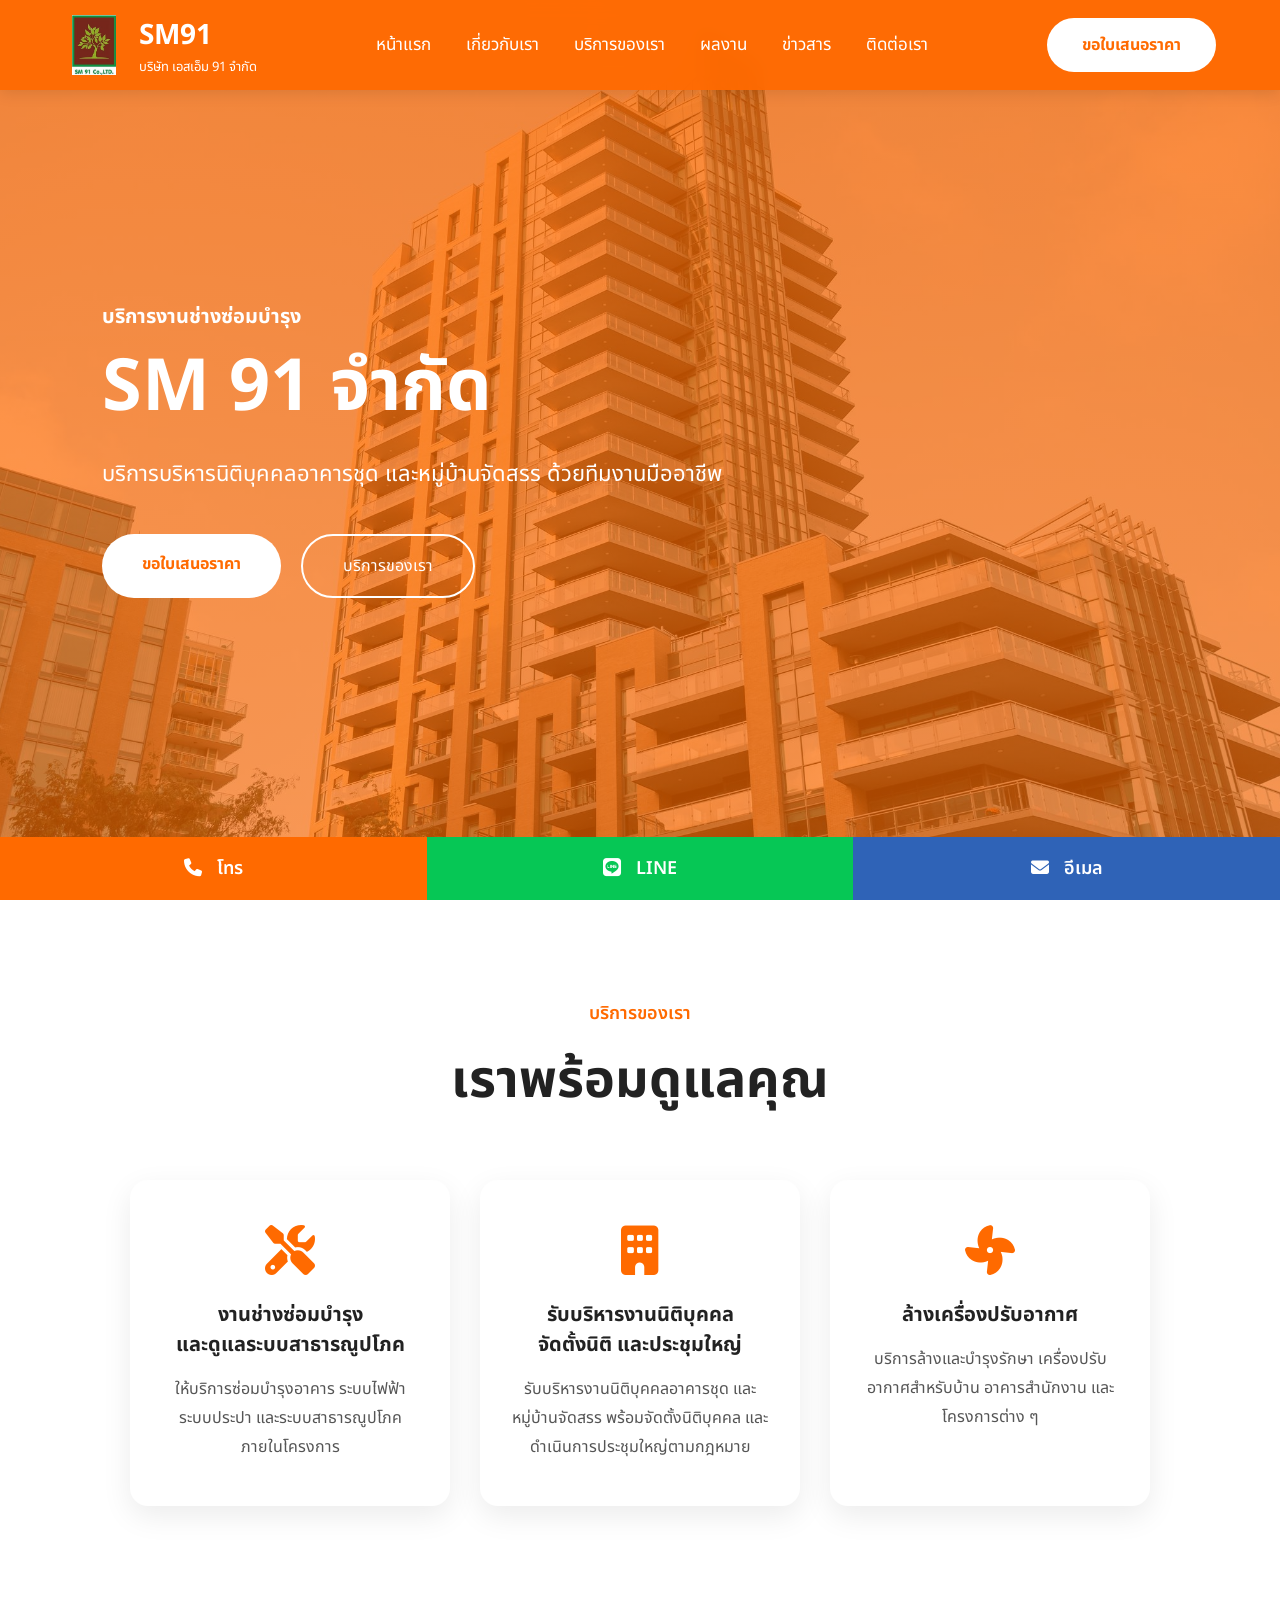
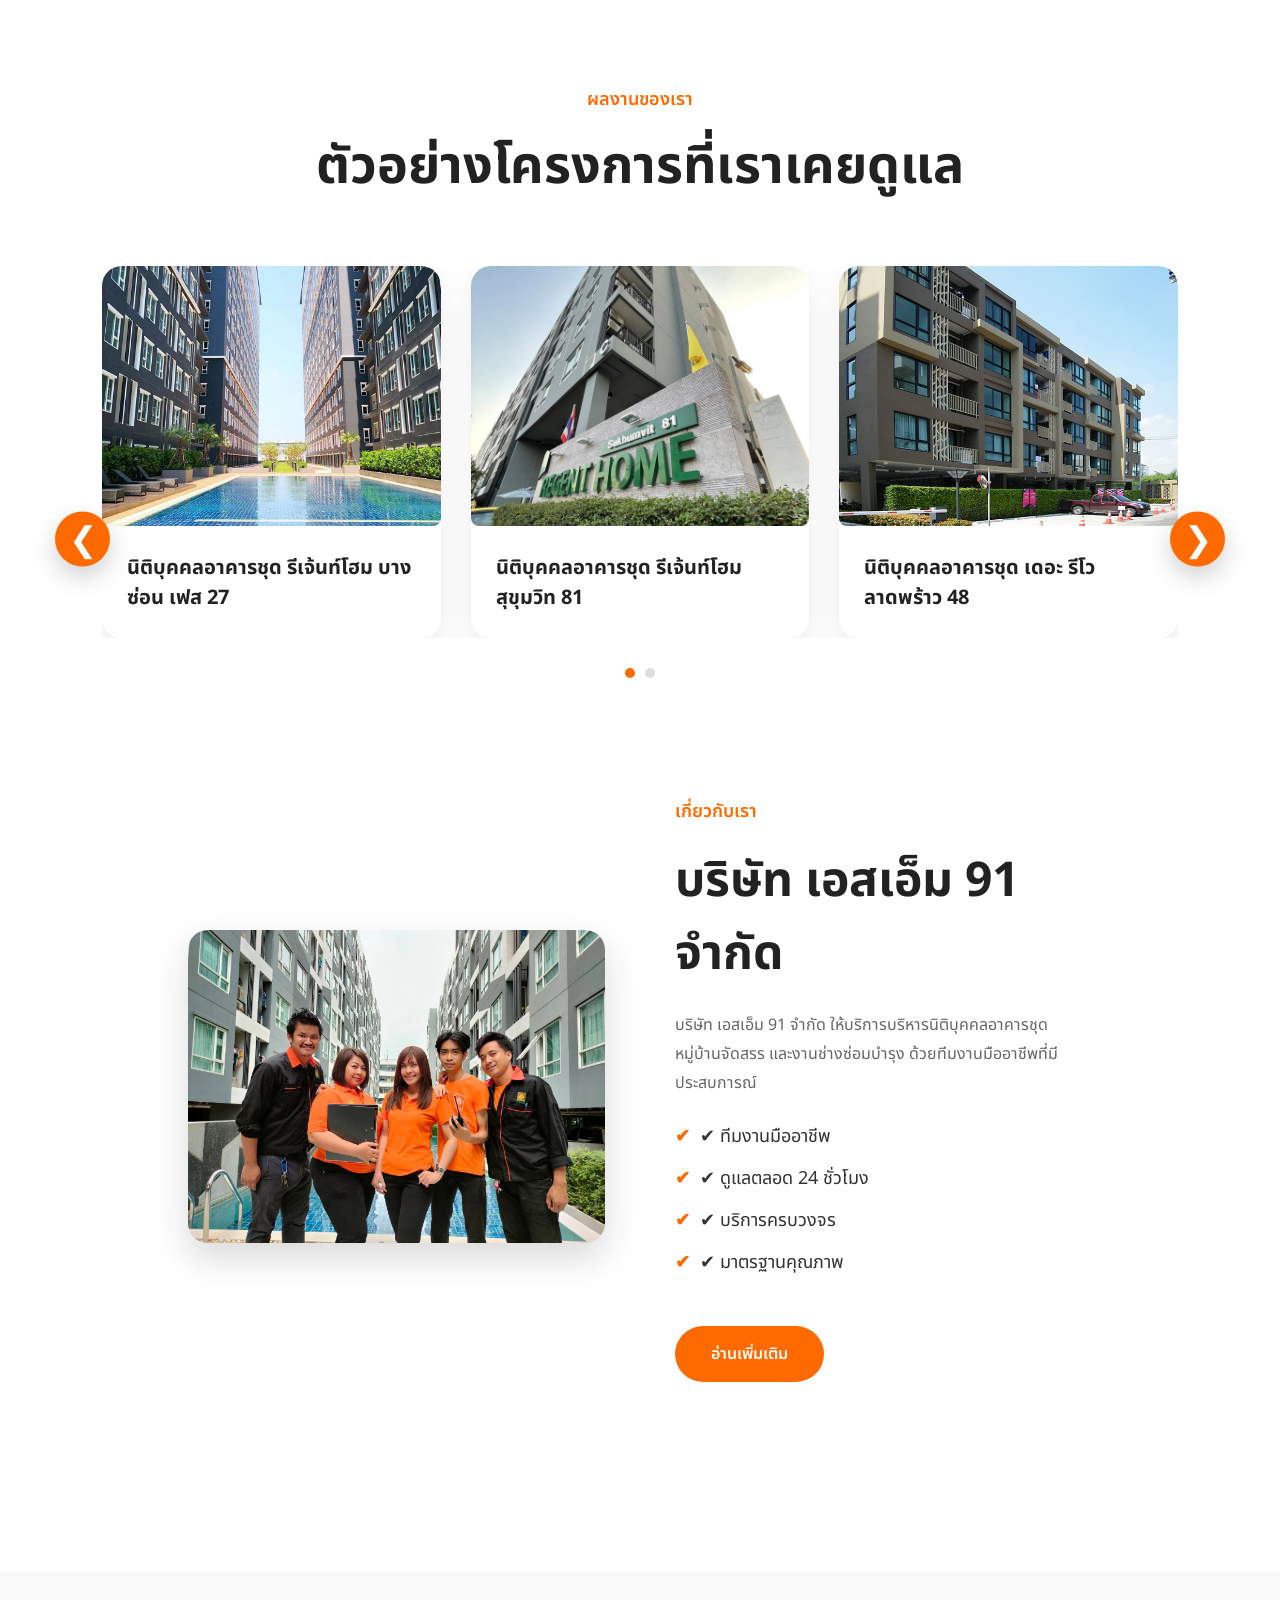
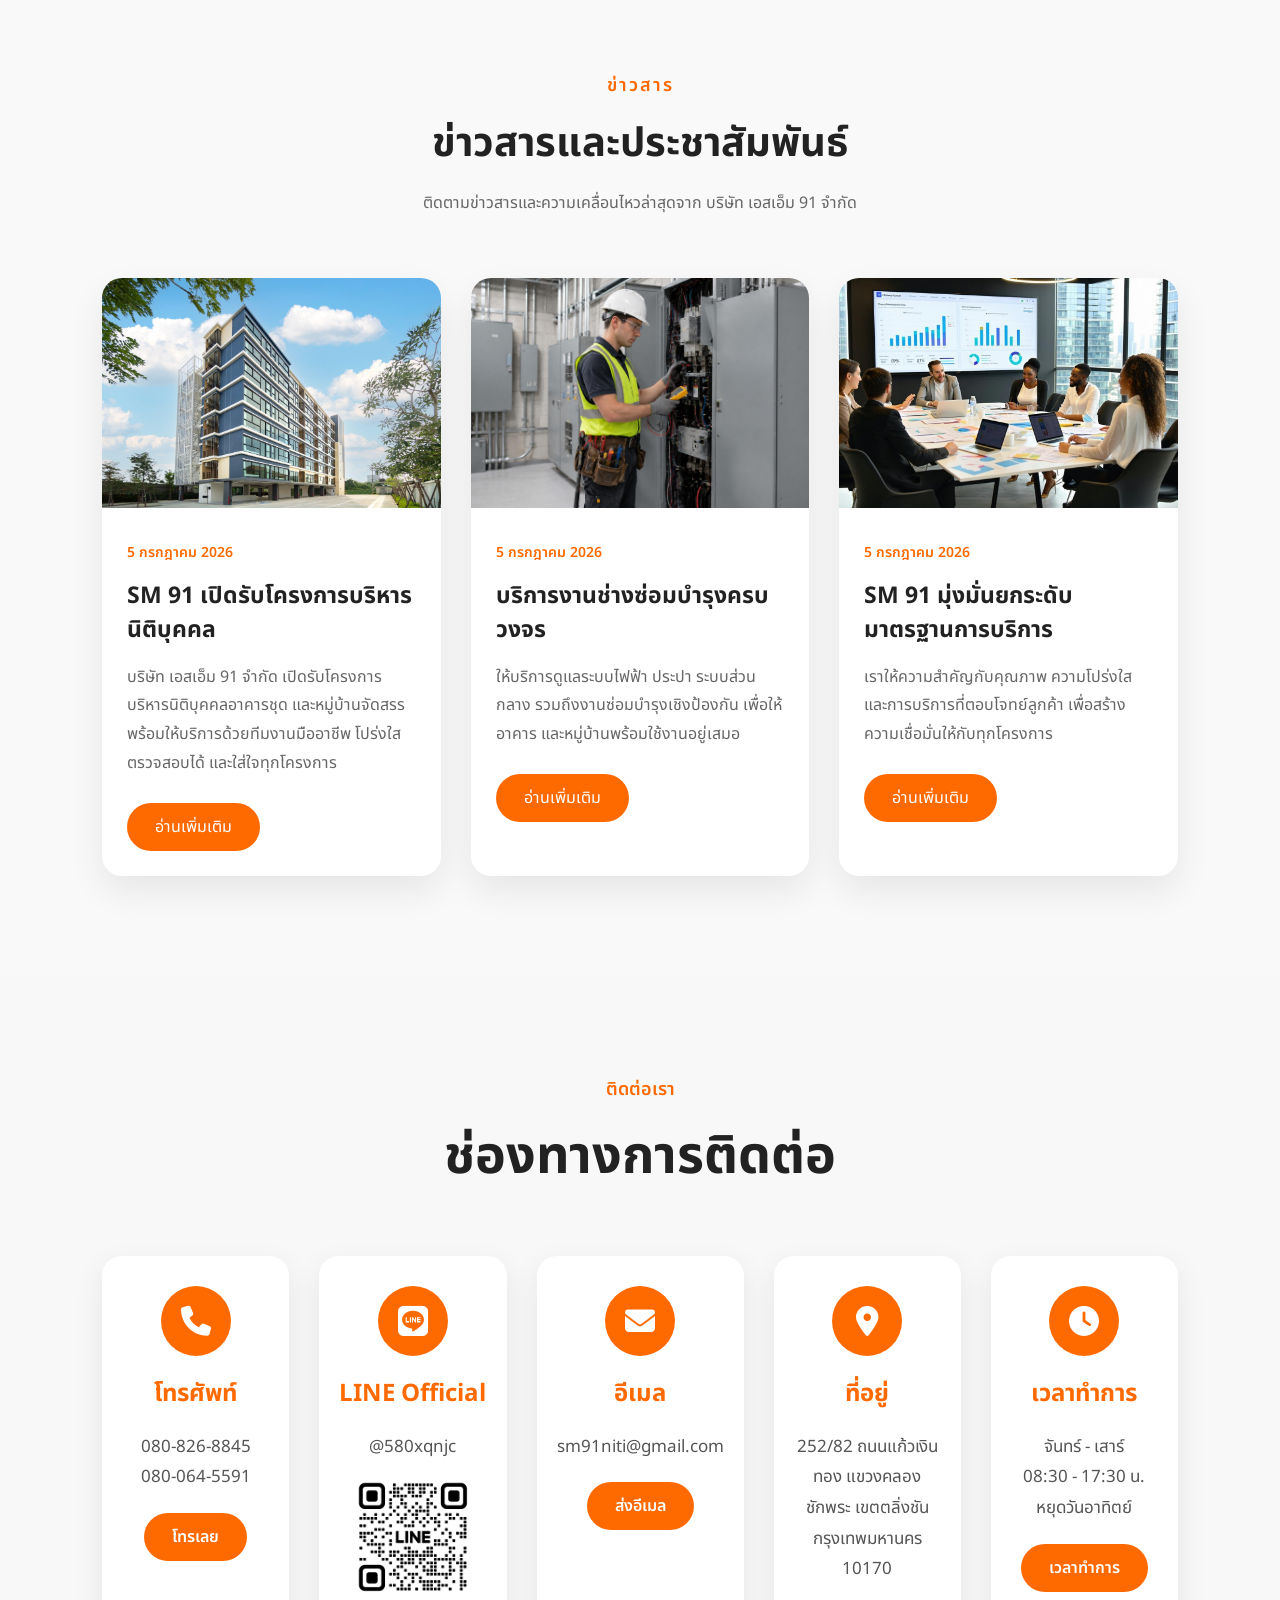
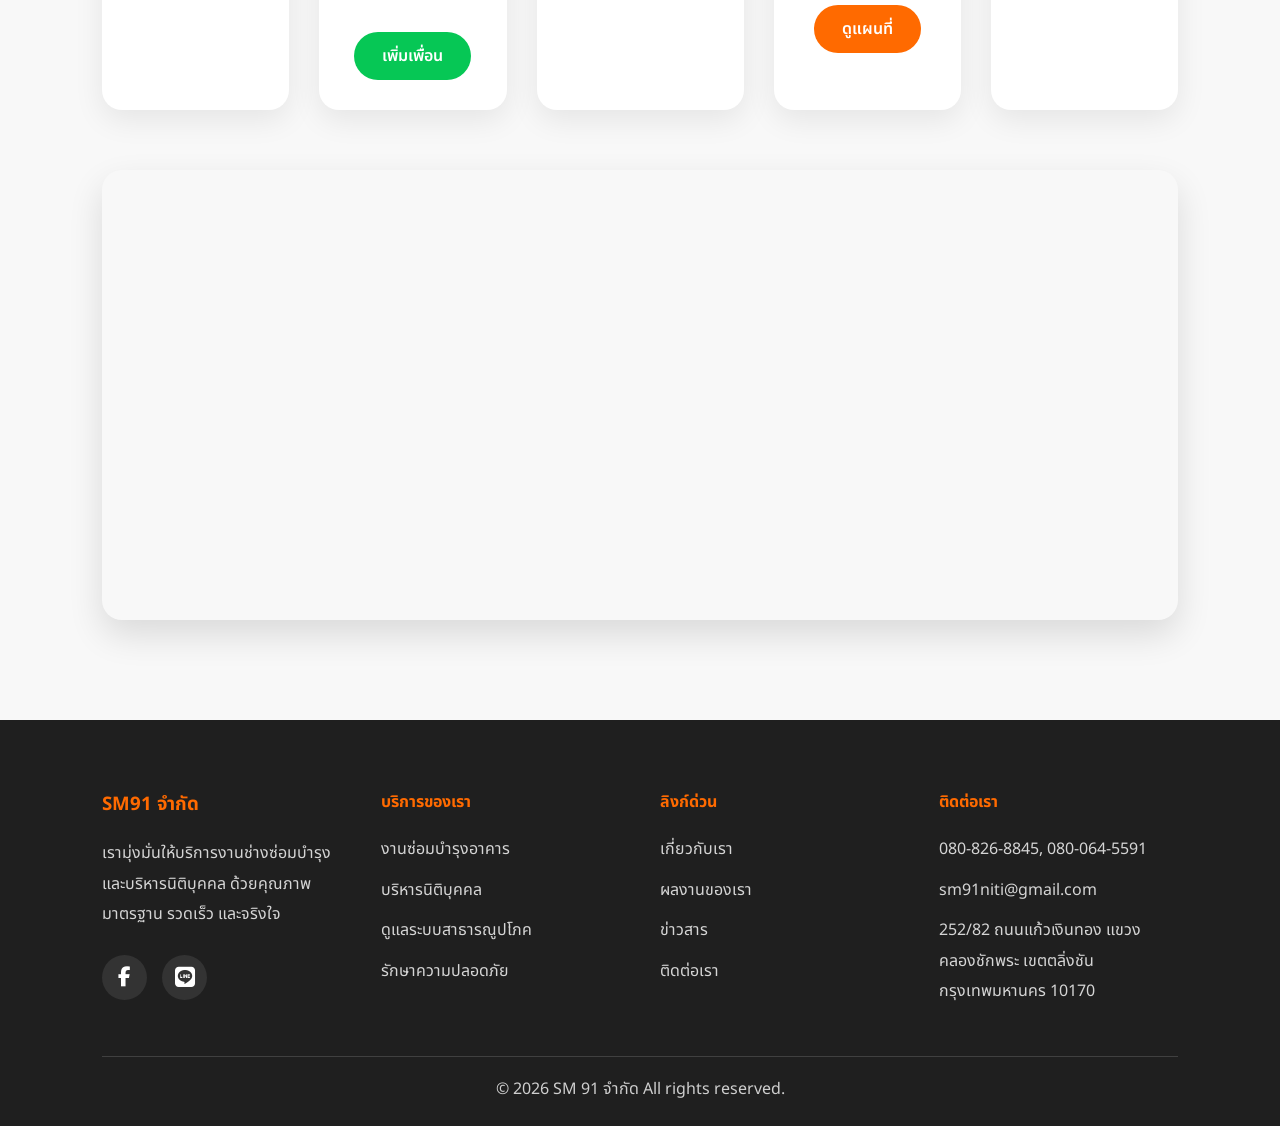
==== commit 75e6e2fc: "Add files via upload" ====
--- a/index.html
+++ b/index.html
@@ -7,8 +7,10 @@
 
     <meta name="viewport" content="width=device-width, initial-scale=1.0">
 
-    <title>SM 91 จำกัด | บริการงานช่างซ่อมบำรุง</title>
-
+    <title>SM 91 | รับบริหารนิติบุคคลอาคารชุดและหมู่บ้านจัดสรร จดทะเบียนจัดตั้งนิติบุคคล จัดประชุมใหญ่ งานช่างซ่อมบำรุง และบริการล้างเครื่องปรับอากาศ</title>
+<meta name="description" content="SM 91 ให้บริการรับบริหารนิติบุคคลอาคารชุดและหมู่บ้านจัดสรร จดทะเบียนจัดตั้งนิติบุคคล จัดประชุมใหญ่ งานช่างซ่อมบำรุงอาคาร ปิดงบประจำเดือนและประจำปี พร้อมบริการล้างเครื่องปรับอากาศ ให้บริการทั่วประเทศไทย">
+
+<meta name="keywords" content="รับบริหารนิติบุคคล, บริหารนิติบุคคลอาคารชุด, บริหารนิติหมู่บ้านจัดสรร, จัดตั้งนิติบุคคล, จัดประชุมใหญ่, งานช่างซ่อมบำรุง, ล้างเครื่องปรับอากาศ">    
     <link rel="stylesheet" href="css/style.css">
 <link rel="stylesheet" href="css/responsive.css">
 <link rel="icon" href="images/logo.png">
@@ -24,7 +26,7 @@
     <!-- Font Awesome -->
     <link rel="stylesheet"
     href="https://cdnjs.cloudflare.com/ajax/libs/font-awesome/6.7.2/css/all.min.css">
-
+<meta name="google-site-verification" content="mmUJaCBlA-lZykSseq6E4lYKPxI_Meuujb8UiT4AYp4" />
 </head>
 
 <body>
@@ -342,8 +344,8 @@
     <div class="contact-card">
         <i class="fa-solid fa-envelope"></i>
         <h3>อีเมล</h3>
-        <p>sm91.ltd@gmail.com</p>
-        <a href="mailto:sm91.ltd@gmail.com" class="contact-btn orange">ส่งอีเมล</a>
+        <p>sm91niti@gmail.com</p>
+        <a href="mailto:sm91niti@gmail.com" class="contact-btn orange">ส่งอีเมล</a>
     </div>
 
     <div class="contact-card">
@@ -408,7 +410,7 @@
         <div class="footer-col">
             <h4>ติดต่อเรา</h4>
             <p>080-826-8845, 080-064-5591</p>
-            <p>sm91.ltd@gmail.com</p>
+            <p>sm91niti@gmail.com</p>
             <p>252/82 ถนนแก้วเงินทอง แขวงคลองชักพระ เขตตลิ่งชัน กรุงเทพมหานคร 10170</p>
         </div>
     </div>
@@ -428,7 +430,7 @@
         LINE
     </a>
 
-    <a href="mailto:sm91.ltd@gmail.com">
+    <a href="mailto:sm91niti@gmail.com">
         <i class="fa-solid fa-envelope"></i>
         อีเมล
     </a>
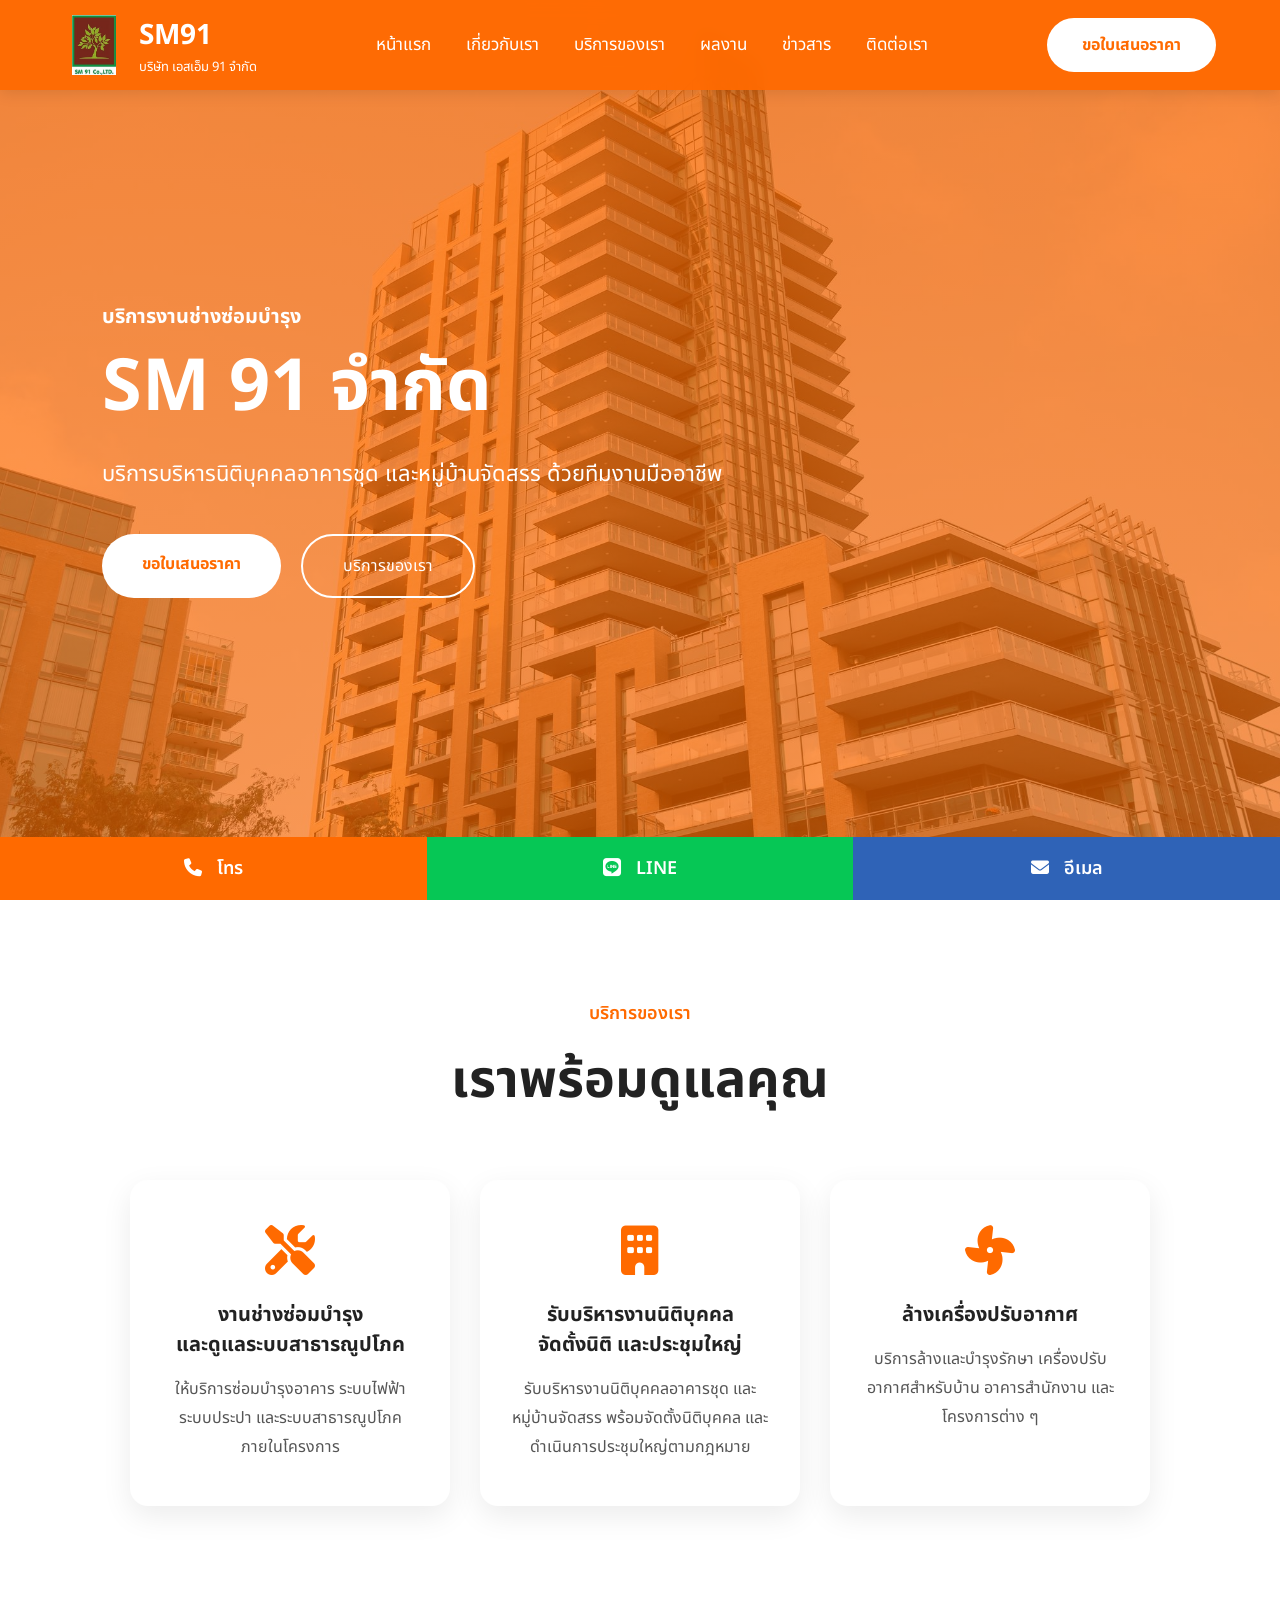
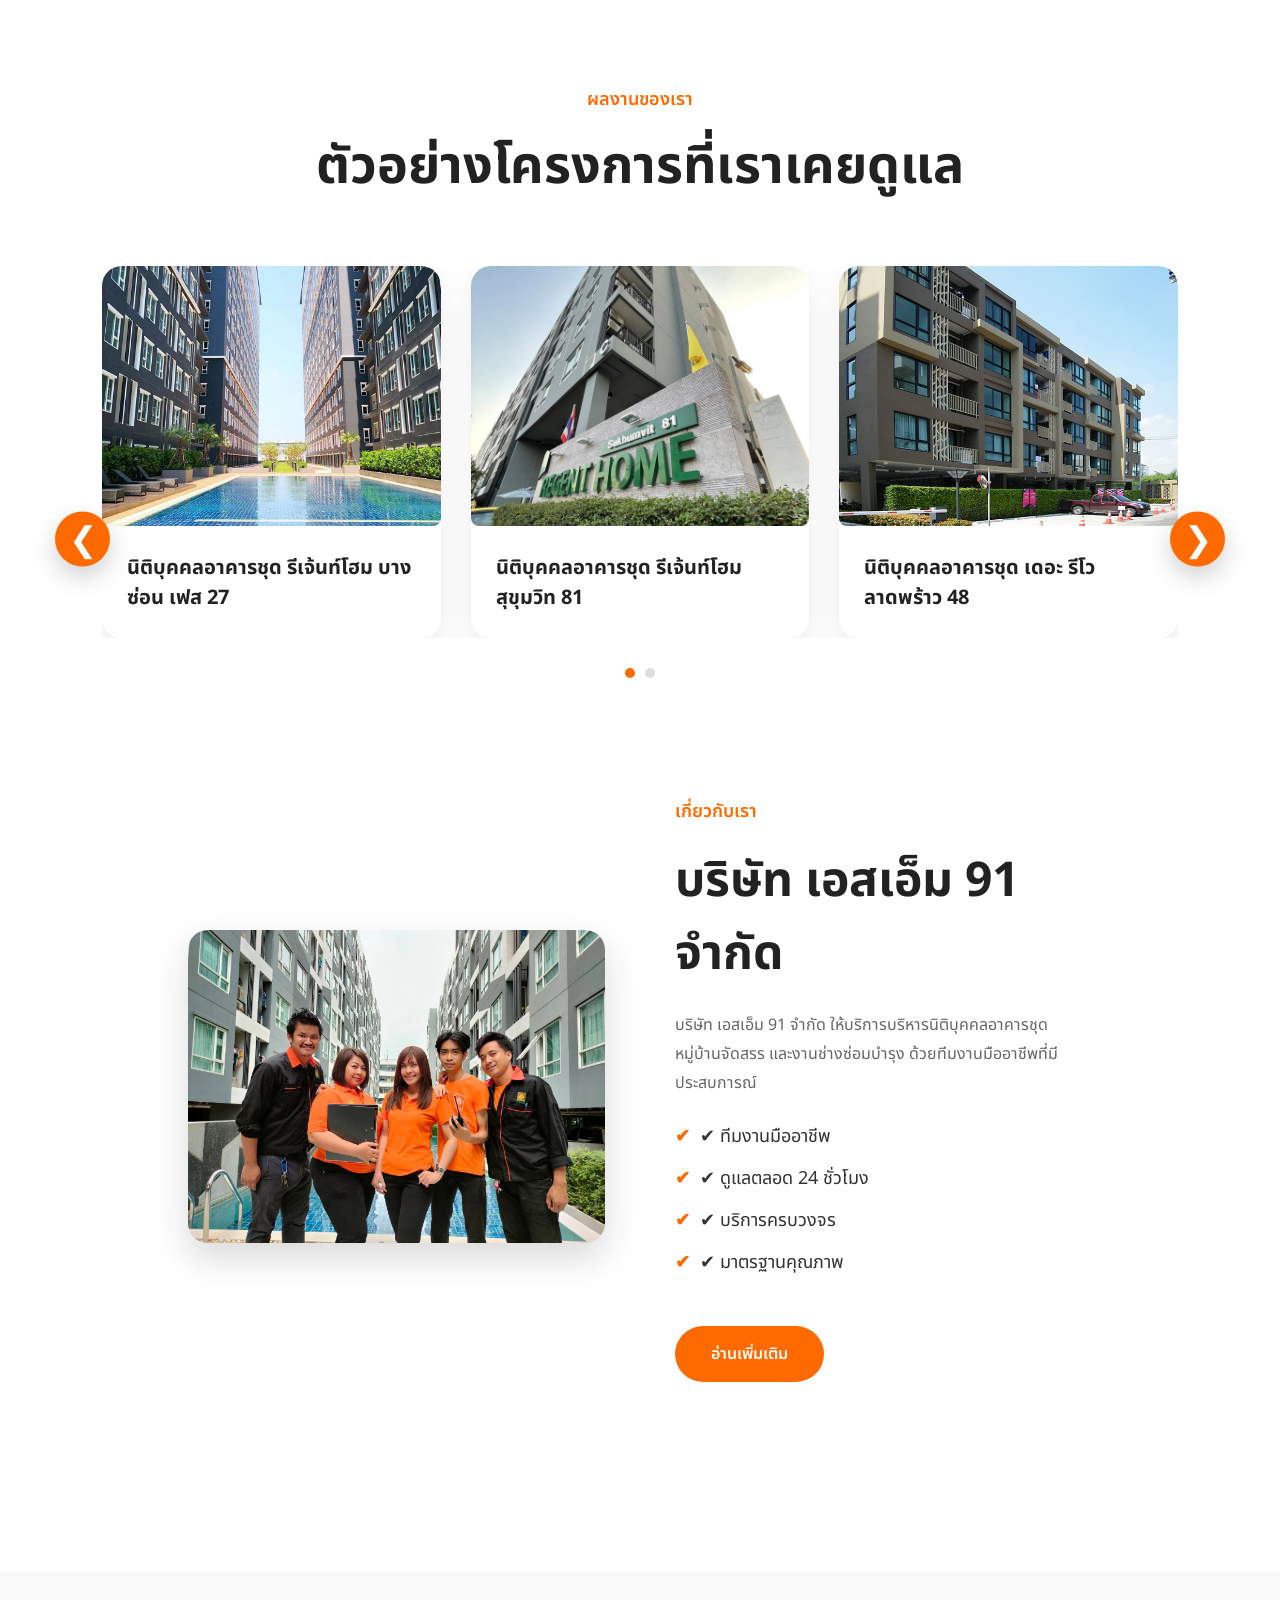
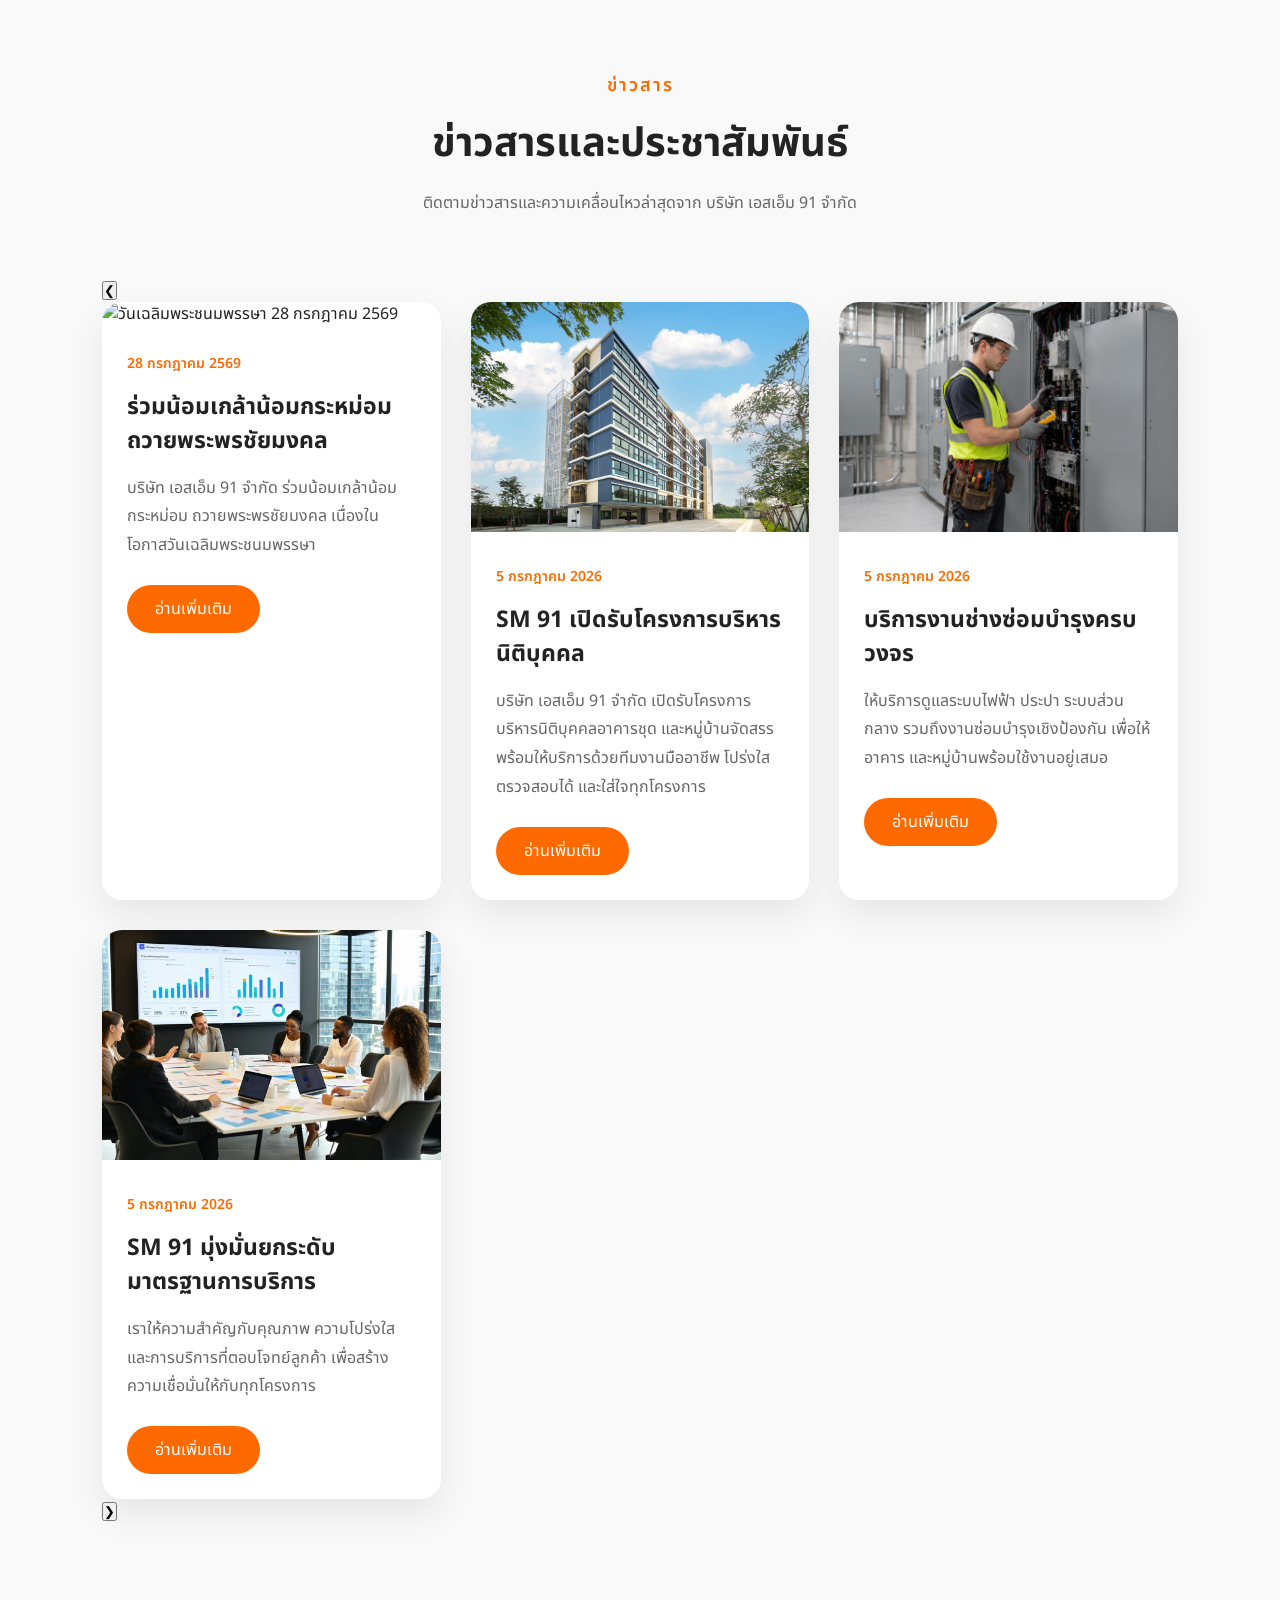
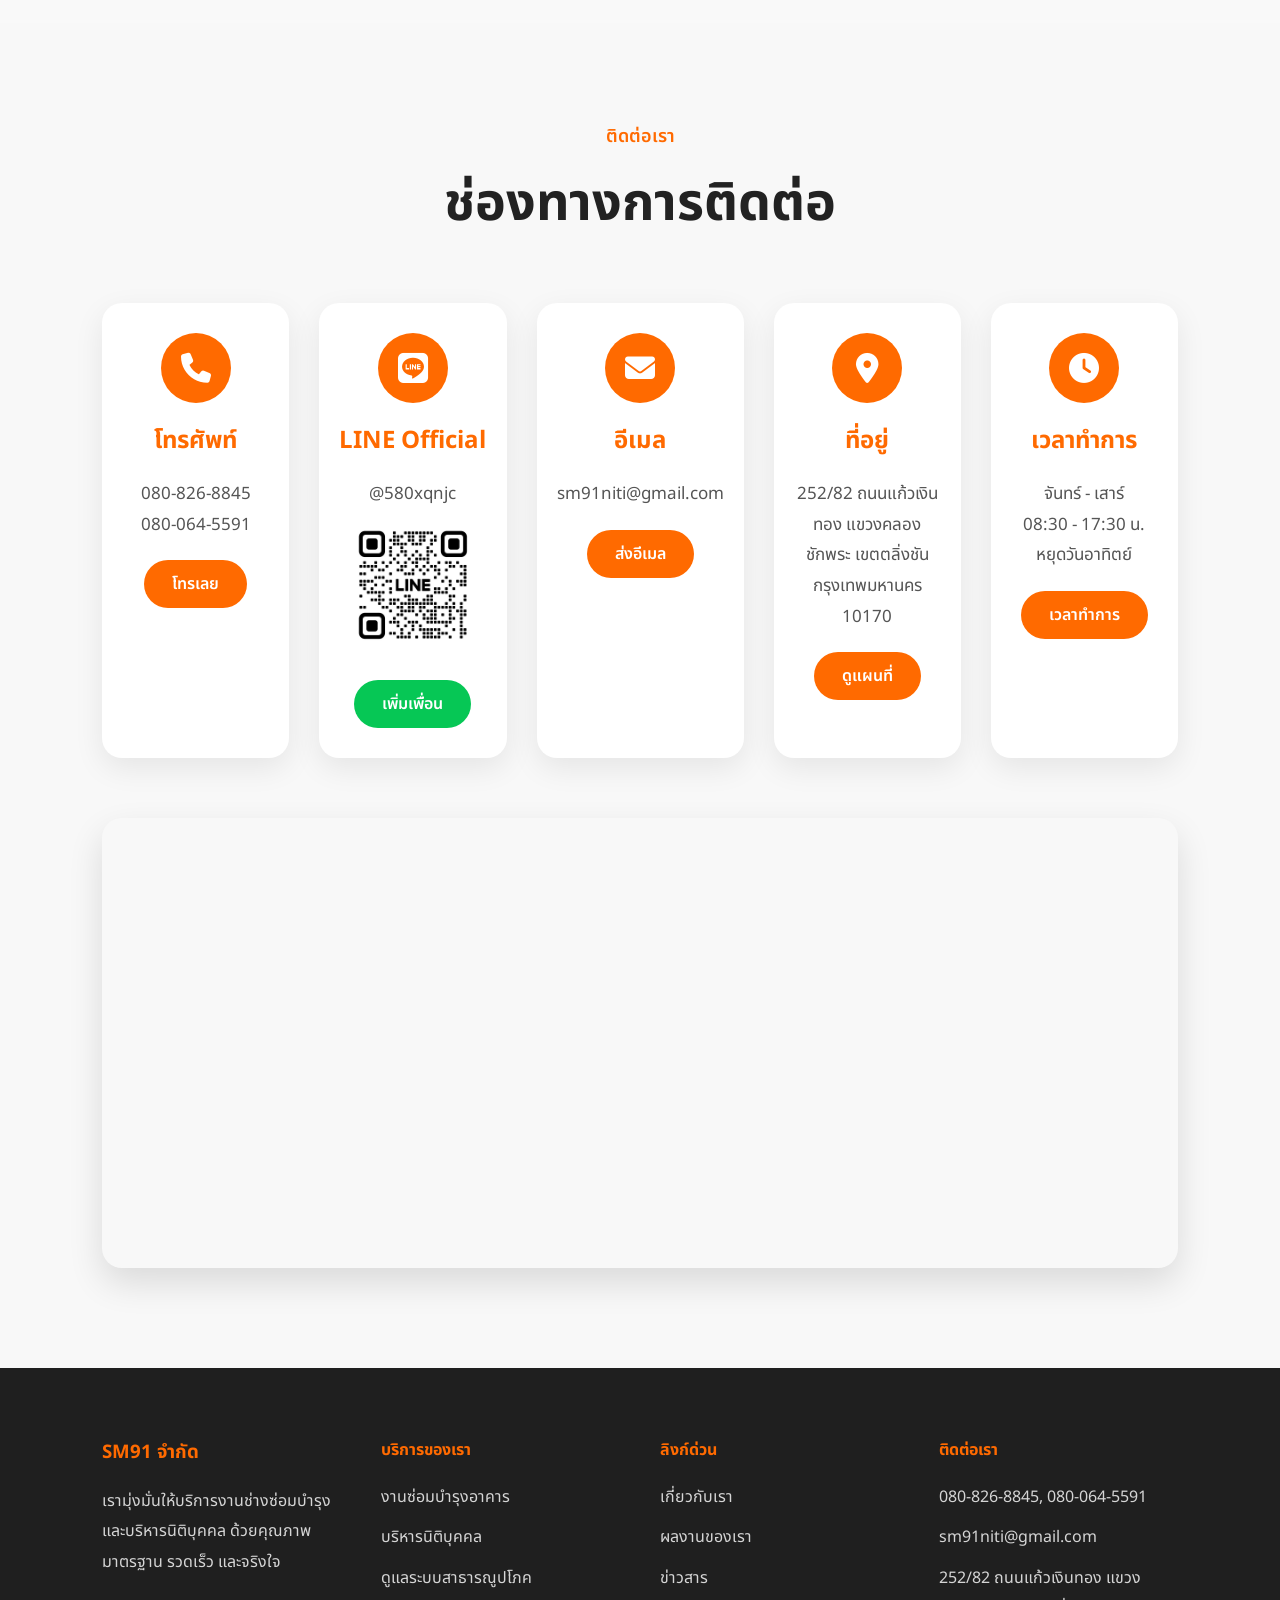
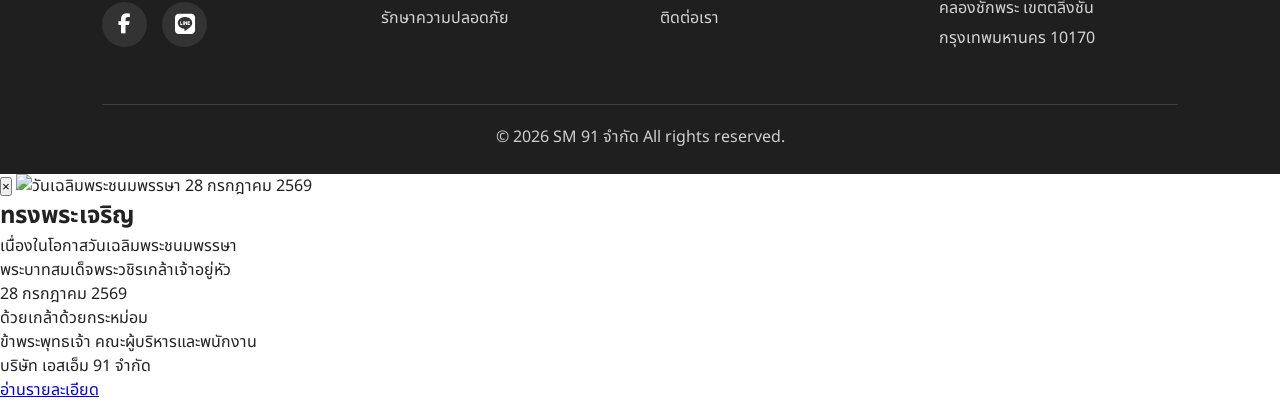
==== commit 4cb9921c: "Add files via upload" ====
--- a/index.html
+++ b/index.html
@@ -13,8 +13,7 @@
 <meta name="keywords" content="รับบริหารนิติบุคคล, บริหารนิติบุคคลอาคารชุด, บริหารนิติหมู่บ้านจัดสรร, จัดตั้งนิติบุคคล, จัดประชุมใหญ่, งานช่างซ่อมบำรุง, ล้างเครื่องปรับอากาศ">    
     <link rel="stylesheet" href="css/style.css">
 <link rel="stylesheet" href="css/responsive.css">
-<link rel="icon" href="images/logo.png">
-    <link rel="icon" href="images/logo.png">
+<link rel="icon" href="images/favicon.png">
 
 <meta name="description" content="บริษัท SM91 จำกัด ให้บริการงานช่างซ่อมบำรุง บริหารนิติบุคคลอาคารชุด หมู่บ้านจัดสรร และดูแลระบบอาคารครบวงจร">
 
@@ -265,7 +264,36 @@
         <p>ติดตามข่าวสารและความเคลื่อนไหวล่าสุดจาก บริษัท เอสเอ็ม 91 จำกัด</p>
     </div>
 
-    <div class="news-box">
+    <div class="news-slider">
+
+    <button class="news-slider-btn news-prev">&#10094;</button>
+
+    <div class="news-slider-window">
+        <div class="news-box">
+        <div class="news-card">
+    <img
+        src="images/king-birthday-2026.jpg"
+        alt="วันเฉลิมพระชนมพรรษา 28 กรกฎาคม 2569"
+        class="royal-news-image"
+    >
+
+    <div class="news-content">
+        <span class="news-date">28 กรกฎาคม 2569</span>
+
+        <h3>
+            ร่วมน้อมเกล้าน้อมกระหม่อมถวายพระพรชัยมงคล
+        </h3>
+
+        <p>
+            บริษัท เอสเอ็ม 91 จำกัด ร่วมน้อมเกล้าน้อมกระหม่อม
+            ถวายพระพรชัยมงคล เนื่องในโอกาสวันเฉลิมพระชนมพรรษา
+        </p>
+
+        <a href="news-king-birthday-2026.html" class="news-btn">
+            อ่านเพิ่มเติม
+        </a>
+    </div>
+</div>
 
         <div class="news-card">
             <img src="images/news1.jpg" alt="บริหารนิติบุคคล">
@@ -309,9 +337,15 @@
             </div>
         </div>
 
-    </div>
+         </div>
+    </div>
+
+    <button class="news-slider-btn news-next">&#10095;</button>
+
+</div>
 
 </section>
+
 <section class="contact" id="contact">
     <div class="section-title">
         <span>ติดต่อเรา</span>
@@ -439,8 +473,45 @@
     <span class="lightbox-close">&times;</span>
     <img src="" id="lightbox-img">
 </div>
+<div class="lightbox" id="lightbox">
+    <span class="lightbox-close">&times;</span>
+    <img src="" id="lightbox-img">
+</div>
+
+<!-- เพิ่มป๊อปอัปตรงนี้ -->
+<div class="royal-popup" id="royalPopup">
+    <div class="royal-popup-box">
+
+        <button class="royal-popup-close" id="royalPopupClose">
+            &times;
+        </button>
+
+        <img src="images/king-birthday-2026.jpg"
+             alt="วันเฉลิมพระชนมพรรษา 28 กรกฎาคม 2569">
+
+        <h2>ทรงพระเจริญ</h2>
+
+        <p>
+            เนื่องในโอกาสวันเฉลิมพระชนมพรรษา<br>
+            พระบาทสมเด็จพระวชิรเกล้าเจ้าอยู่หัว<br>
+            28 กรกฎาคม 2569
+        </p>
+
+        <p class="royal-popup-company">
+            ด้วยเกล้าด้วยกระหม่อม<br>
+            ข้าพระพุทธเจ้า คณะผู้บริหารและพนักงาน<br>
+            บริษัท เอสเอ็ม 91 จำกัด
+        </p>
+
+        <a href="news-king-birthday-2026.html"
+           class="royal-popup-btn">
+            อ่านรายละเอียด
+        </a>
+
+    </div>
+</div>
+
 <script src="js/script.js"></script>
-
 </body>
 
 </html>
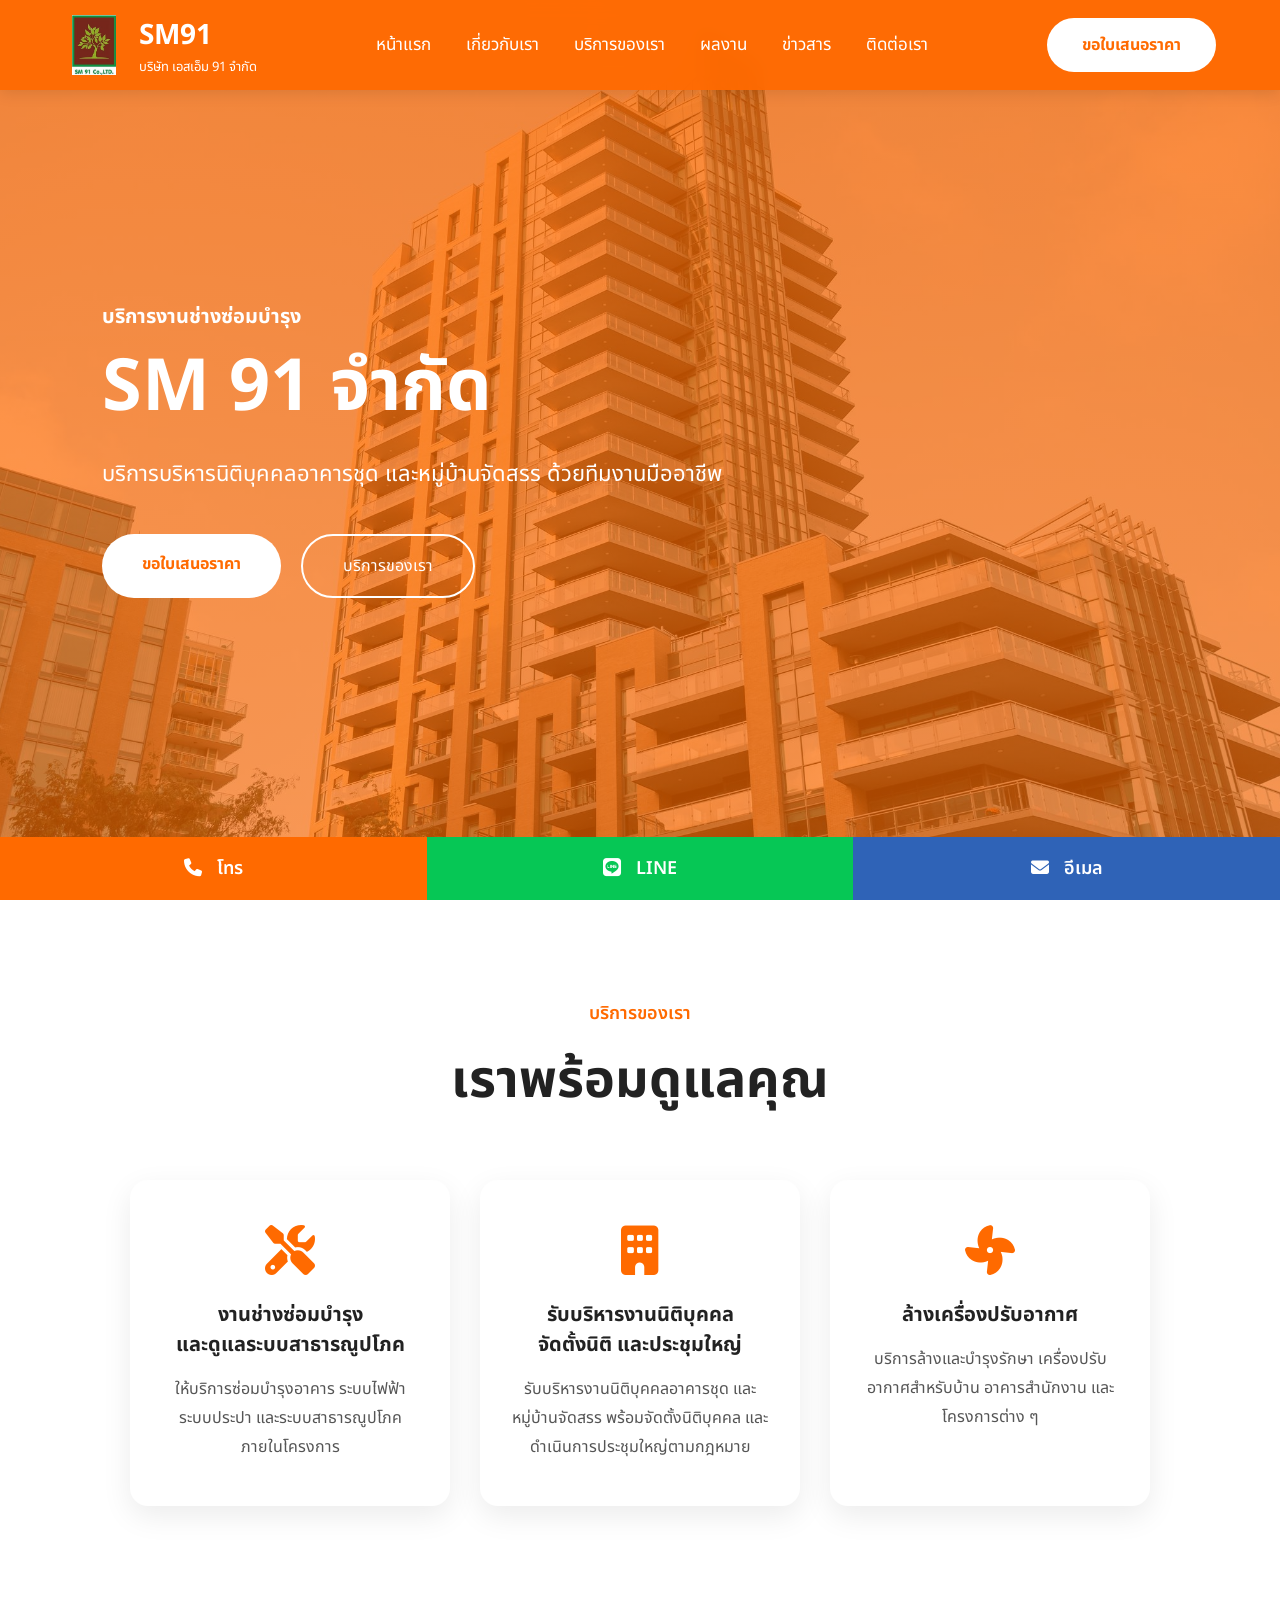
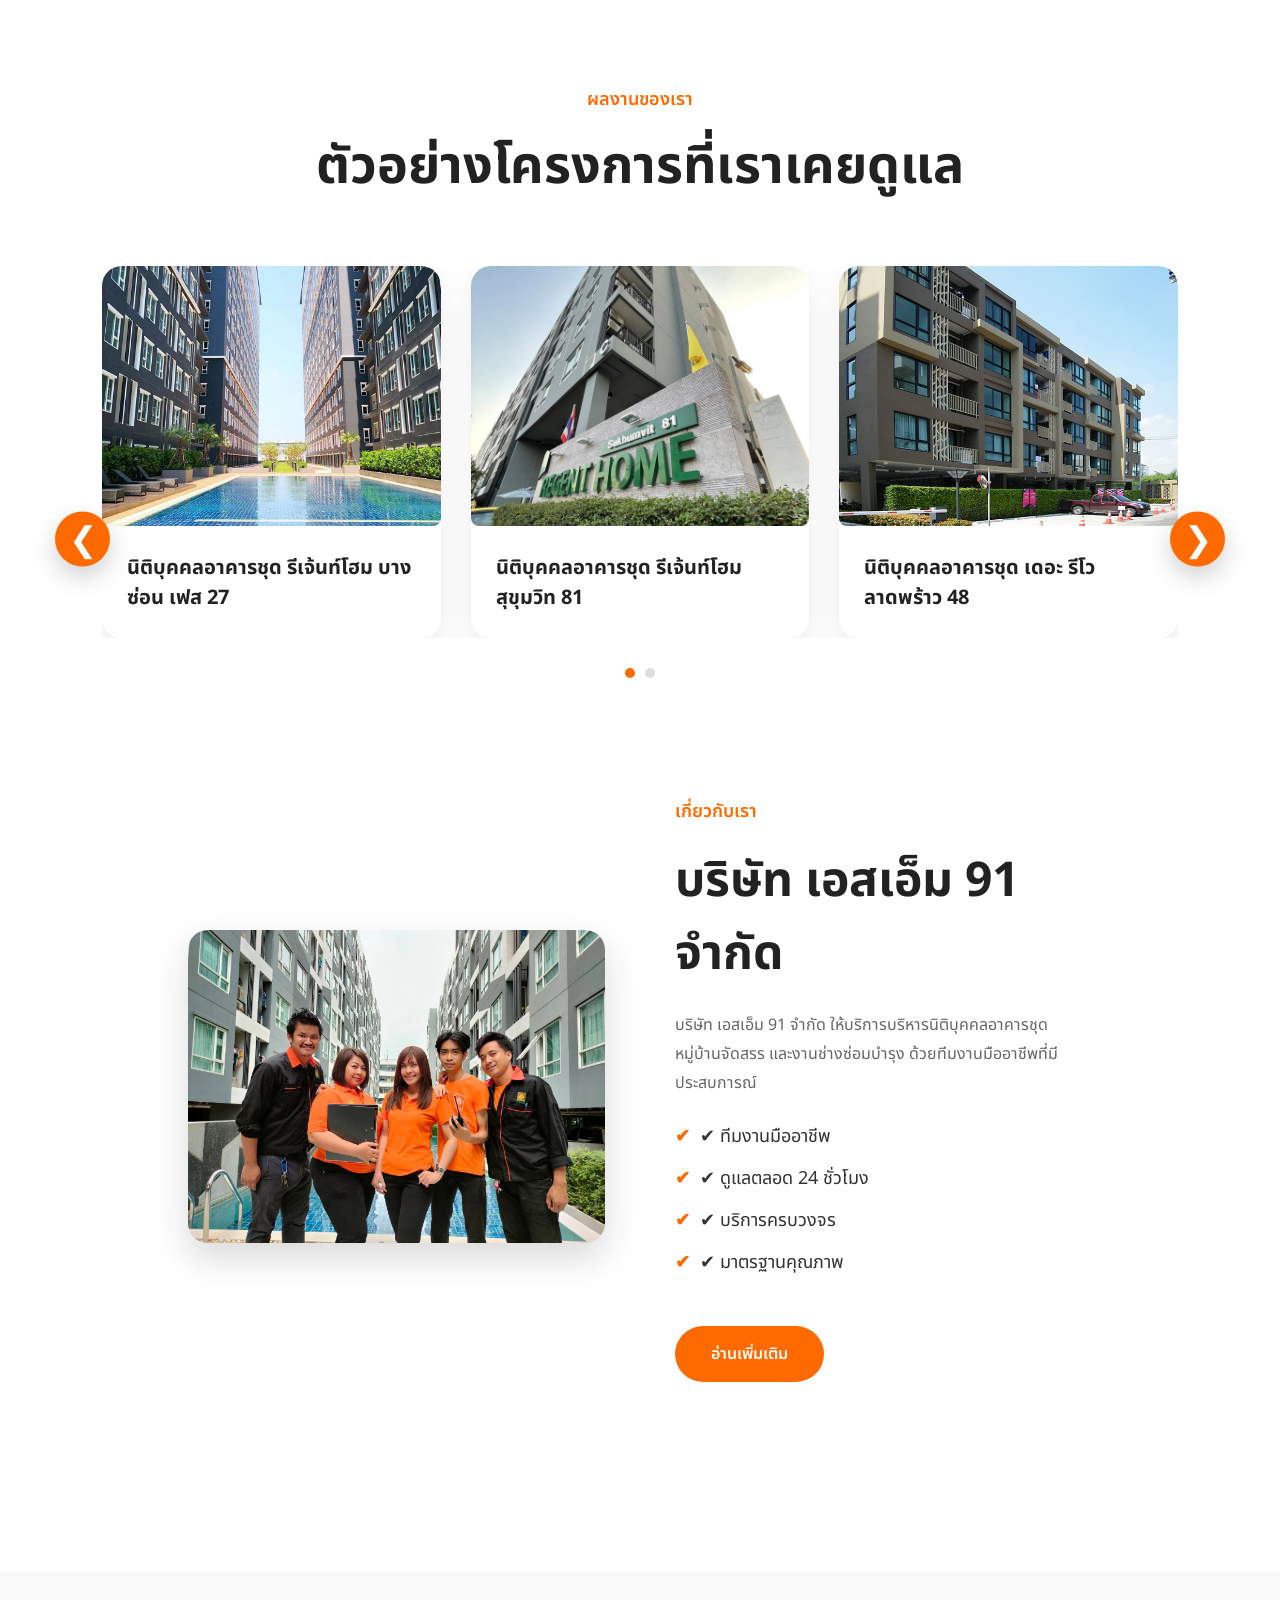
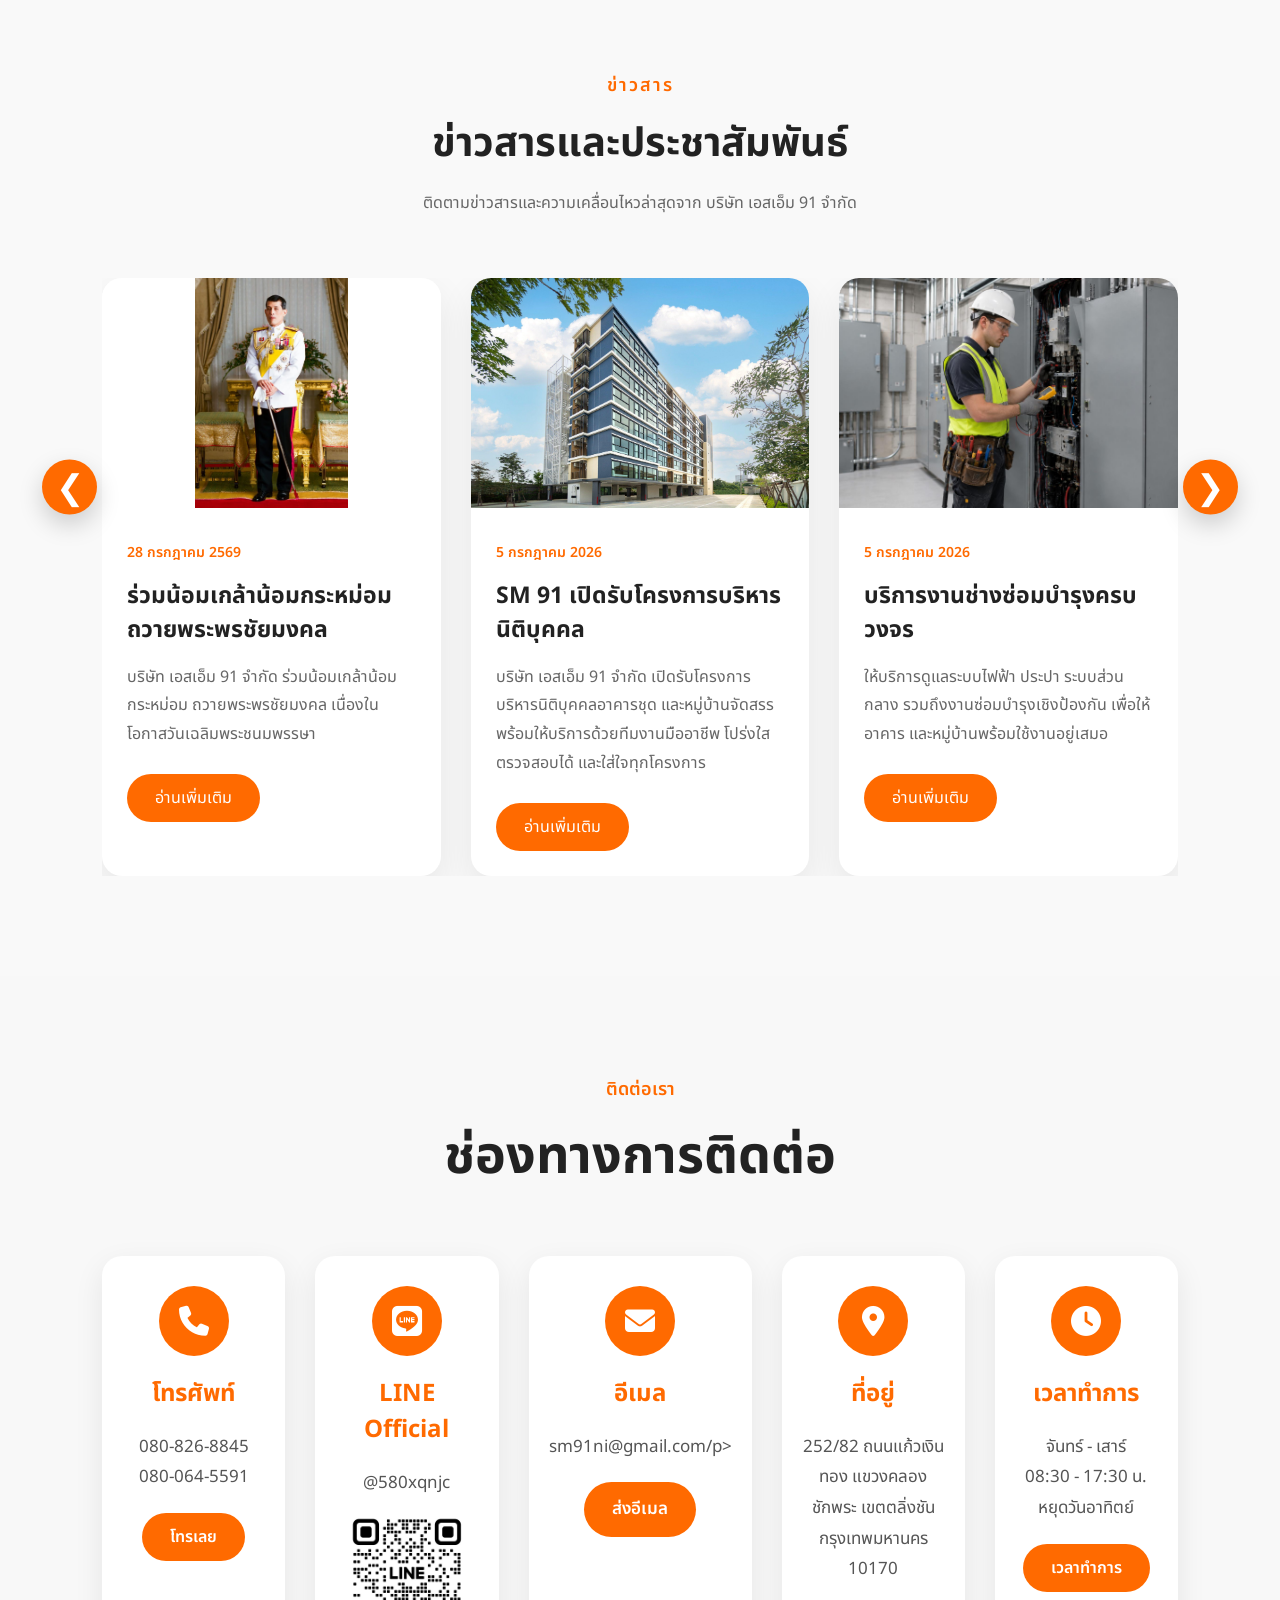
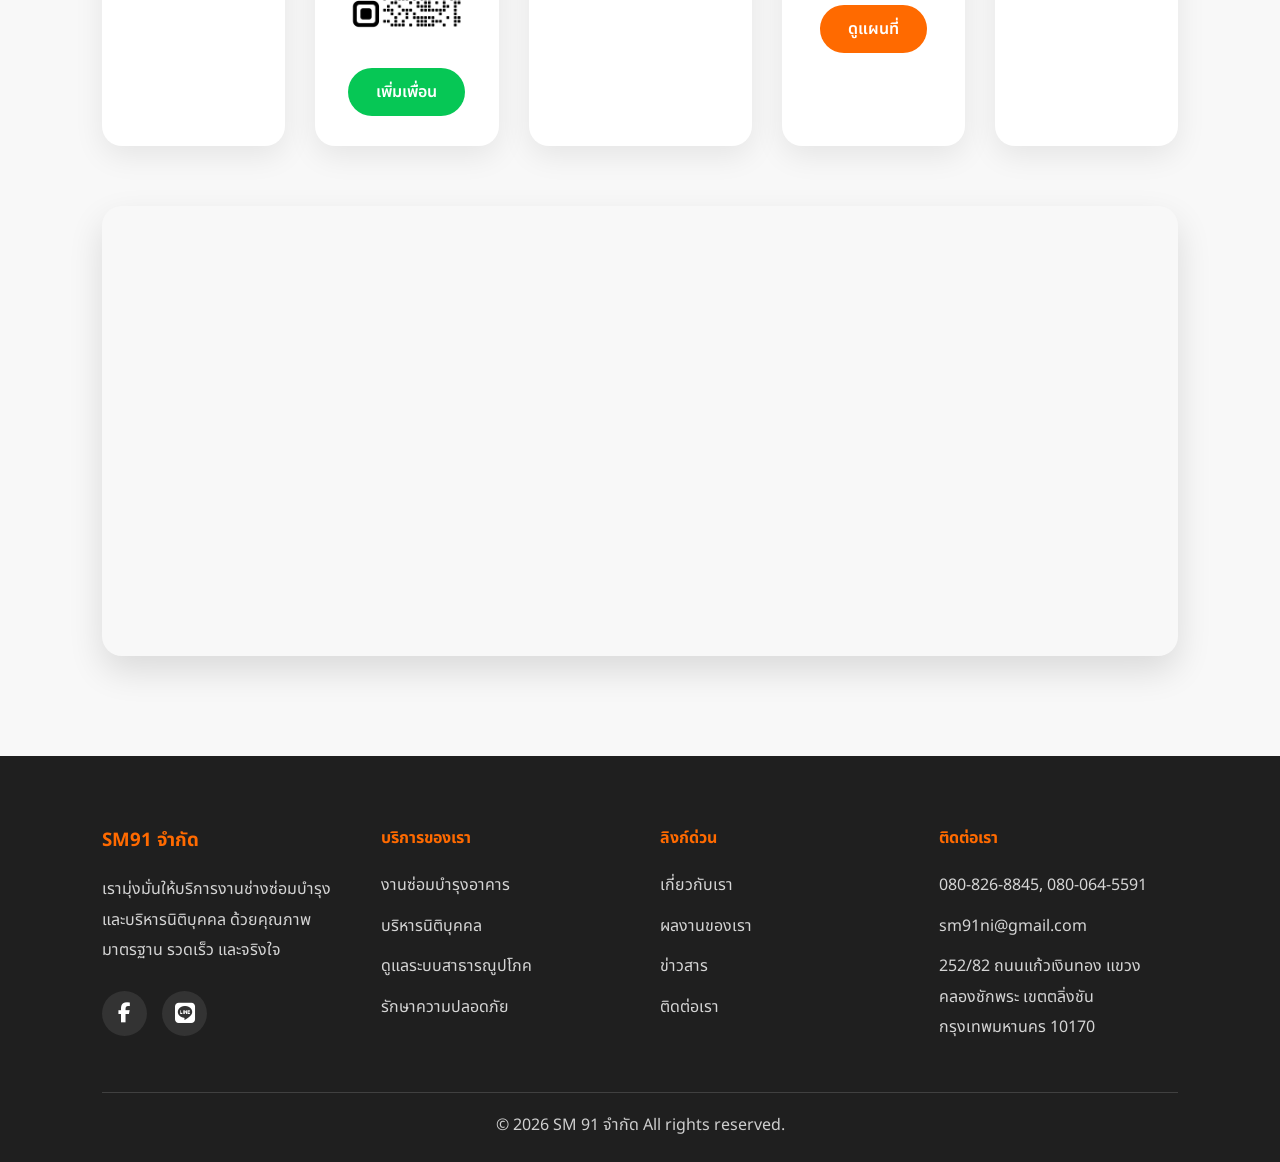
==== commit fdfb2868: "Add files via upload" ====
--- a/index.html
+++ b/index.html
@@ -378,8 +378,8 @@
     <div class="contact-card">
         <i class="fa-solid fa-envelope"></i>
         <h3>อีเมล</h3>
-        <p>sm91niti@gmail.com</p>
-        <a href="mailto:sm91niti@gmail.com" class="contact-btn orange">ส่งอีเมล</a>
+        <p>sm91ni@gmail.com/p>
+        <a href="mailto:sm91ni@gmail.com" class="contact-btn orange">ส่งอีเมล</a>
     </div>
 
     <div class="contact-card">
@@ -444,7 +444,7 @@
         <div class="footer-col">
             <h4>ติดต่อเรา</h4>
             <p>080-826-8845, 080-064-5591</p>
-            <p>sm91niti@gmail.com</p>
+            <p>sm91ni@gmail.com</p>
             <p>252/82 ถนนแก้วเงินทอง แขวงคลองชักพระ เขตตลิ่งชัน กรุงเทพมหานคร 10170</p>
         </div>
     </div>
@@ -464,7 +464,7 @@
         LINE
     </a>
 
-    <a href="mailto:sm91niti@gmail.com">
+    <a href="mailto:sm91ni@gmail.com">
         <i class="fa-solid fa-envelope"></i>
         อีเมล
     </a>
--- a/css/style.css
+++ b/css/style.css
@@ -997,6 +997,7 @@
 #about,
 #services,
 #portfolio,
+#news,
 #contact{
     scroll-margin-top:120px;
 }
@@ -1035,10 +1036,24 @@
     line-height:1.8;
 }
 
+.news-slider{
+    position:relative;
+}
+
+.news-slider-window{
+    width:100%;
+    overflow:hidden;
+    margin:0;
+}
+
 .news-box{
-    display:grid;
-    grid-template-columns:repeat(auto-fit,minmax(320px,1fr));
+    display:flex;
     gap:30px;
+    transition:transform .4s ease;
+}
+
+.news-card{
+    flex:0 0 calc((100% - 60px)/3);
 }
 
 .news-card{
@@ -1123,7 +1138,8 @@
 .news-detail-card img{
     width:100%;
     height:420px;
-    object-fit:cover;
+    object-fit:contain;
+background:#fff;
 }
 
 .news-detail-card h3{
@@ -1193,3 +1209,395 @@
     color:red;
 }
 
+.news-detail-link{
+    display:block;
+    text-decoration:none;
+    color:inherit;
+}
+
+.news-detail-link:hover .news-detail-card{
+    transform:translateY(-5px);
+    transition:.3s;
+}
+
+.read-more{
+    color:#ff6a00;
+    font-weight:bold;
+}
+
+/* ป๊อปอัปวันเฉลิมพระชนมพรรษา */
+.royal-popup {
+    position: fixed;
+    inset: 0;
+    z-index: 99999;
+    display: none;
+    justify-content: center;
+    align-items: center;
+    padding: 20px;
+    background: rgba(0, 0, 0, 0.75);
+}
+
+.royal-popup.show {
+    display: flex;
+}
+
+.royal-popup-box {
+    position: relative;
+    width: 100%;
+    max-width: 520px;
+    max-height: 90vh;
+    overflow-y: auto;
+    padding: 25px;
+    border-radius: 16px;
+    background: #ffffff;
+    text-align: center;
+    box-sizing: border-box;
+}
+
+.royal-popup-box img {
+    display: block;
+    width: 100%;
+    max-height: 430px;
+    margin-bottom: 20px;
+    border-radius: 10px;
+    object-fit: contain;
+}
+
+.royal-popup-box h2 {
+    margin: 0 0 10px;
+    color: #d49b00;
+    font-size: 32px;
+}
+
+.royal-popup-box p {
+    margin: 0 0 15px;
+    line-height: 1.8;
+}
+
+.royal-popup-company {
+    font-size: 14px;
+}
+
+.royal-popup-close {
+    position: absolute;
+    top: 8px;
+    right: 12px;
+    z-index: 2;
+    border: none;
+    background: transparent;
+    color: #333333;
+    font-size: 36px;
+    cursor: pointer;
+}
+
+.royal-popup-btn {
+    display: inline-block;
+    padding: 10px 24px;
+    border-radius: 25px;
+    background: #ff6a00;
+    color: #ffffff;
+    text-decoration: none;
+}
+
+@media screen and (max-width: 600px) {
+    .royal-popup-box {
+        padding: 18px;
+    }
+
+    .royal-popup-box h2 {
+        font-size: 26px;
+    }
+
+    .royal-popup-box img {
+        max-height: 55vh;
+    }
+}
+
+/* =========================
+   News Article Page
+========================= */
+
+.article-page {
+    padding: 130px 20px 70px;
+    background: #f6f6f6;
+}
+
+.article-container {
+    width: 100%;
+    max-width: 940px;
+    margin: 0 auto;
+    padding: 50px 60px;
+    background: #ffffff;
+    border-radius: 18px;
+    box-shadow: 0 8px 30px rgba(0, 0, 0, 0.07);
+    box-sizing: border-box;
+}
+
+.back-to-news {
+    display: inline-flex;
+    align-items: center;
+    gap: 8px;
+    margin-bottom: 35px;
+    color: #666666;
+    font-size: 15px;
+    text-decoration: none;
+    transition: 0.2s;
+}
+
+.back-to-news:hover {
+    color: #ff6a00;
+}
+
+.article-header {
+    max-width: 800px;
+    margin: 0 auto 35px;
+    text-align: center;
+}
+
+.article-category {
+    display: inline-block;
+    margin-bottom: 18px;
+    padding: 7px 18px;
+    border-radius: 30px;
+    background: rgba(255, 106, 0, 0.1);
+    color: #ff6a00;
+    font-size: 14px;
+    font-weight: 600;
+}
+
+.article-header h1 {
+    margin: 0 0 22px;
+    color: #222222;
+    font-size: 38px;
+    font-weight: 700;
+    line-height: 1.5;
+}
+
+.article-meta {
+    display: flex;
+    justify-content: center;
+    flex-wrap: wrap;
+    gap: 12px 25px;
+    color: #777777;
+    font-size: 14px;
+}
+
+.article-meta span {
+    display: inline-flex;
+    align-items: center;
+    gap: 7px;
+}
+
+.article-meta i {
+    color: #ff6a00;
+}
+
+.article-image-box {
+    width: 100%;
+    max-width: 720px;
+    margin: 0 auto 40px;
+    text-align: center;
+}
+
+.article-cover {
+    display: block;
+    width: 100%;
+    max-height: 680px;
+    margin: 0 auto;
+    border-radius: 14px;
+    object-fit: contain;
+}
+
+.article-content {
+    width: 100%;
+    max-width: 720px;
+    margin: 0 auto;
+    color: #444444;
+    font-size: 18px;
+    line-height: 2;
+}
+
+.article-content > p {
+    margin: 0 0 24px;
+    text-align: left;
+    text-indent: 2em;
+}
+
+.royal-blessing {
+    margin-top: 45px;
+    padding: 35px 25px;
+    background: linear-gradient(
+        180deg,
+        #fffdf7 0%,
+        #fff8e6 100%
+    );
+    border-radius: 14px;
+    text-align: center;
+}
+
+.royal-blessing h2 {
+    margin: 20px 0 15px;
+    color: #b88700;
+    font-size: 30px;
+    line-height: 1.5;
+}
+
+.royal-blessing p {
+    margin: 8px 0;
+    color: #555555;
+    line-height: 1.9;
+}
+
+.royal-line {
+    width: 90px;
+    height: 2px;
+    margin: 0 auto;
+    background: #d4a629;
+}
+
+.article-footer-nav {
+    margin-top: 45px;
+    padding-top: 30px;
+    border-top: 1px solid #eeeeee;
+    text-align: center;
+}
+
+.article-back-btn {
+    display: inline-block;
+    padding: 12px 28px;
+    border-radius: 30px;
+    background: #ff6a00;
+    color: #ffffff;
+    font-weight: 600;
+    text-decoration: none;
+    transition: 0.2s;
+}
+
+.article-back-btn:hover {
+    background: #e85f00;
+    transform: translateY(-2px);
+}
+
+@media screen and (max-width: 768px) {
+    .article-page {
+        padding: 35px 14px;
+    }
+
+    .article-container {
+        padding: 30px 20px;
+        border-radius: 12px;
+    }
+
+    .back-to-news {
+        margin-bottom: 25px;
+    }
+
+    .article-header h1 {
+        font-size: 27px;
+        line-height: 1.55;
+    }
+
+    .article-meta {
+        flex-direction: column;
+        align-items: center;
+        gap: 8px;
+    }
+
+    .article-image-box {
+        margin-bottom: 28px;
+    }
+
+    .article-cover {
+        border-radius: 10px;
+    }
+
+    .article-content {
+        font-size: 16px;
+        line-height: 1.9;
+    }
+
+    .article-content > p {
+        text-indent: 1.5em;
+    }
+
+    .royal-blessing {
+        margin-top: 32px;
+        padding: 28px 16px;
+    }
+
+    .royal-blessing h2 {
+        font-size: 24px;
+    }
+}
+
+/* Footer หน้าบทความ */
+.article-footer {
+    padding: 45px 20px 90px;
+    background: #1f1f1f;
+    color: #ffffff;
+    text-align: center;
+}
+
+.article-footer .footer-content {
+    max-width: 850px;
+    margin: 0 auto;
+}
+
+.article-footer h3 {
+    color: #ff6a00;
+    margin-bottom: 15px;
+}
+
+.article-footer p {
+    color: #dddddd;
+    line-height: 1.8;
+}
+
+.news-card img.royal-news-image{
+    height:230px;
+    object-fit:contain;
+    object-position:center;
+    background:#ffffff;
+}
+
+.news-card img.royal-news-image{
+    object-fit:contain;
+    object-position:center;
+    background:#fff;
+}
+
+/* ===== NEWS SLIDER BUTTON ===== */
+
+.news-slider{
+    position:relative;
+}
+
+.news-slider-btn{
+    position:absolute;
+    top:35%;
+    transform:translateY(-50%);
+    width:55px;
+    height:55px;
+    border:none;
+    border-radius:50%;
+    background:#ff6a00;
+    color:#fff;
+    font-size:34px;
+    cursor:pointer;
+    z-index:20;
+    box-shadow:0 10px 25px rgba(0,0,0,.18);
+    transition:.3s;
+}
+
+.news-slider-btn:hover{
+    background:#222;
+    transform:translateY(-50%) scale(1.08);
+}
+
+.news-prev{
+    left:-60px;
+}
+
+.news-next{
+    right:-60px;
+}
--- a/css/responsive.css
+++ b/css/responsive.css
@@ -271,4 +271,9 @@
     .quote-form-box {
         padding: 22px 15px;
     }
+}
+
+.read-more{
+    display:inline-block;
+    margin-top:10px;
 }
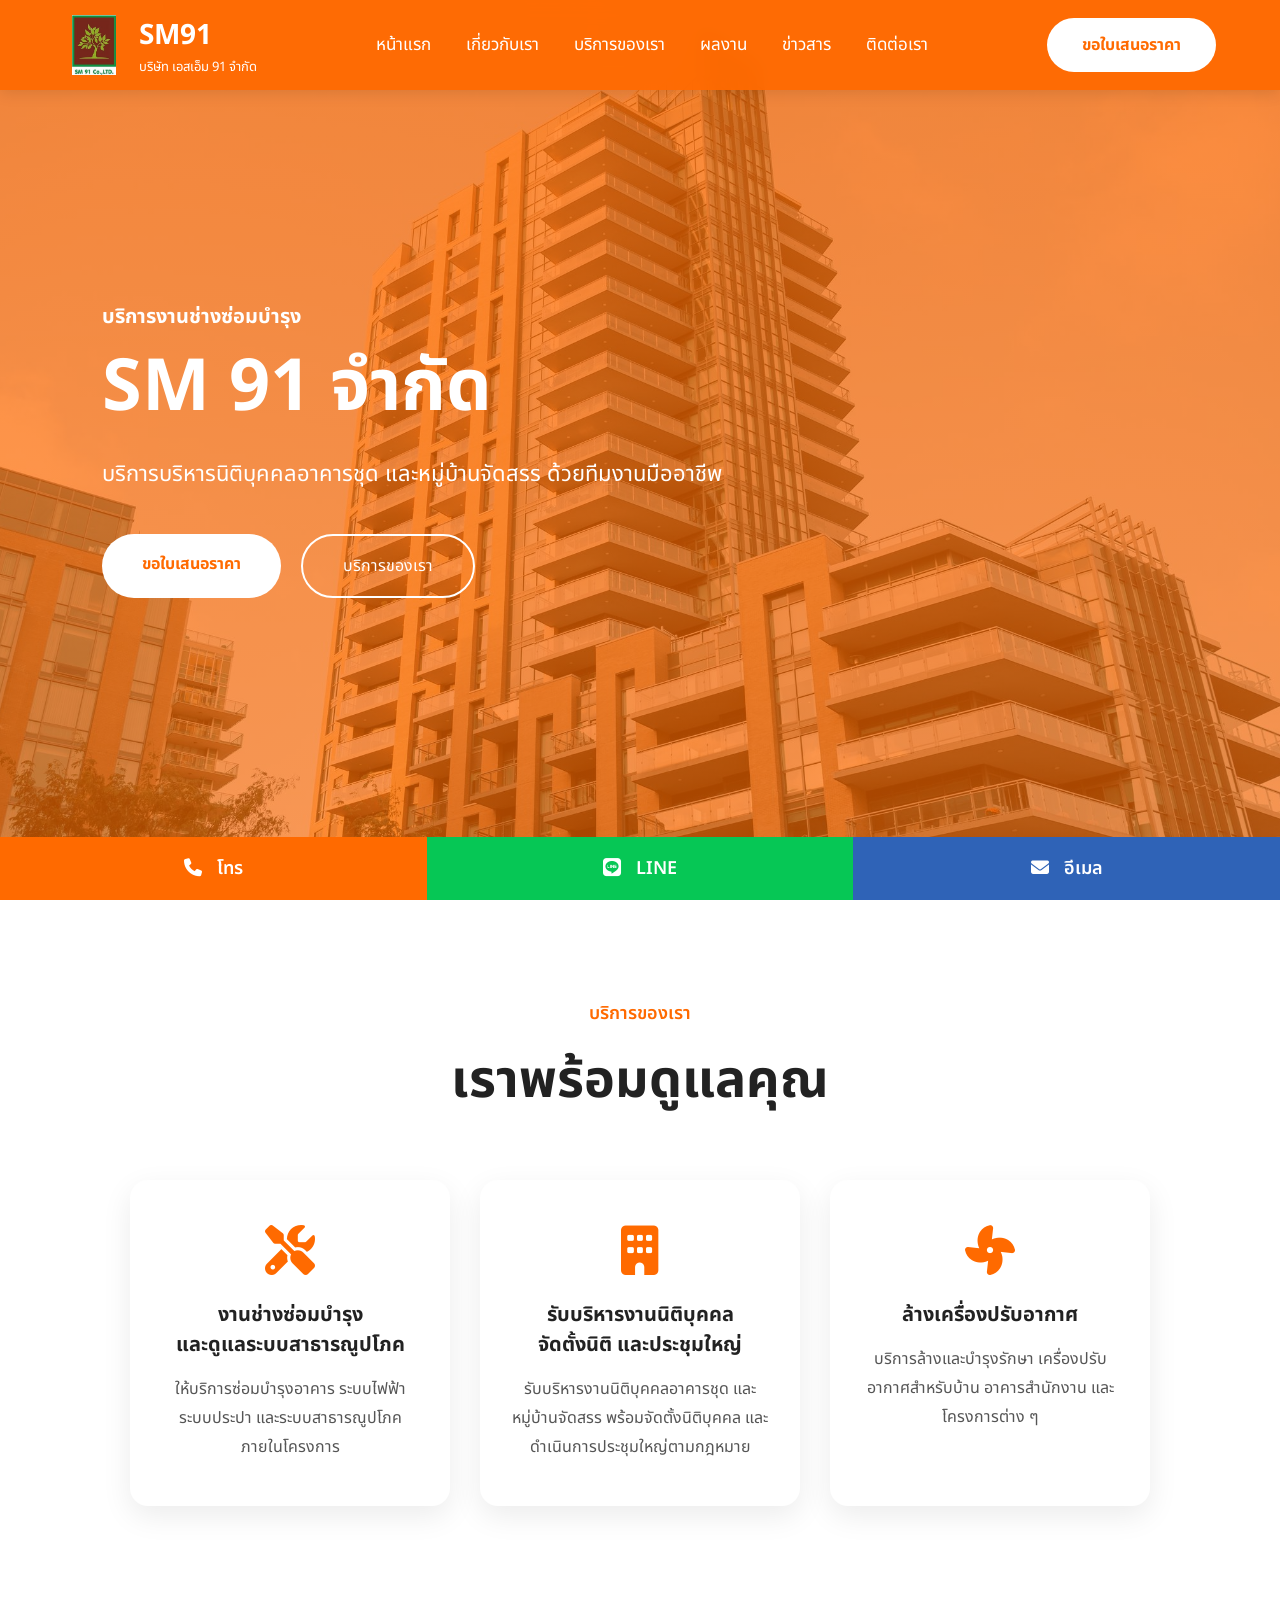
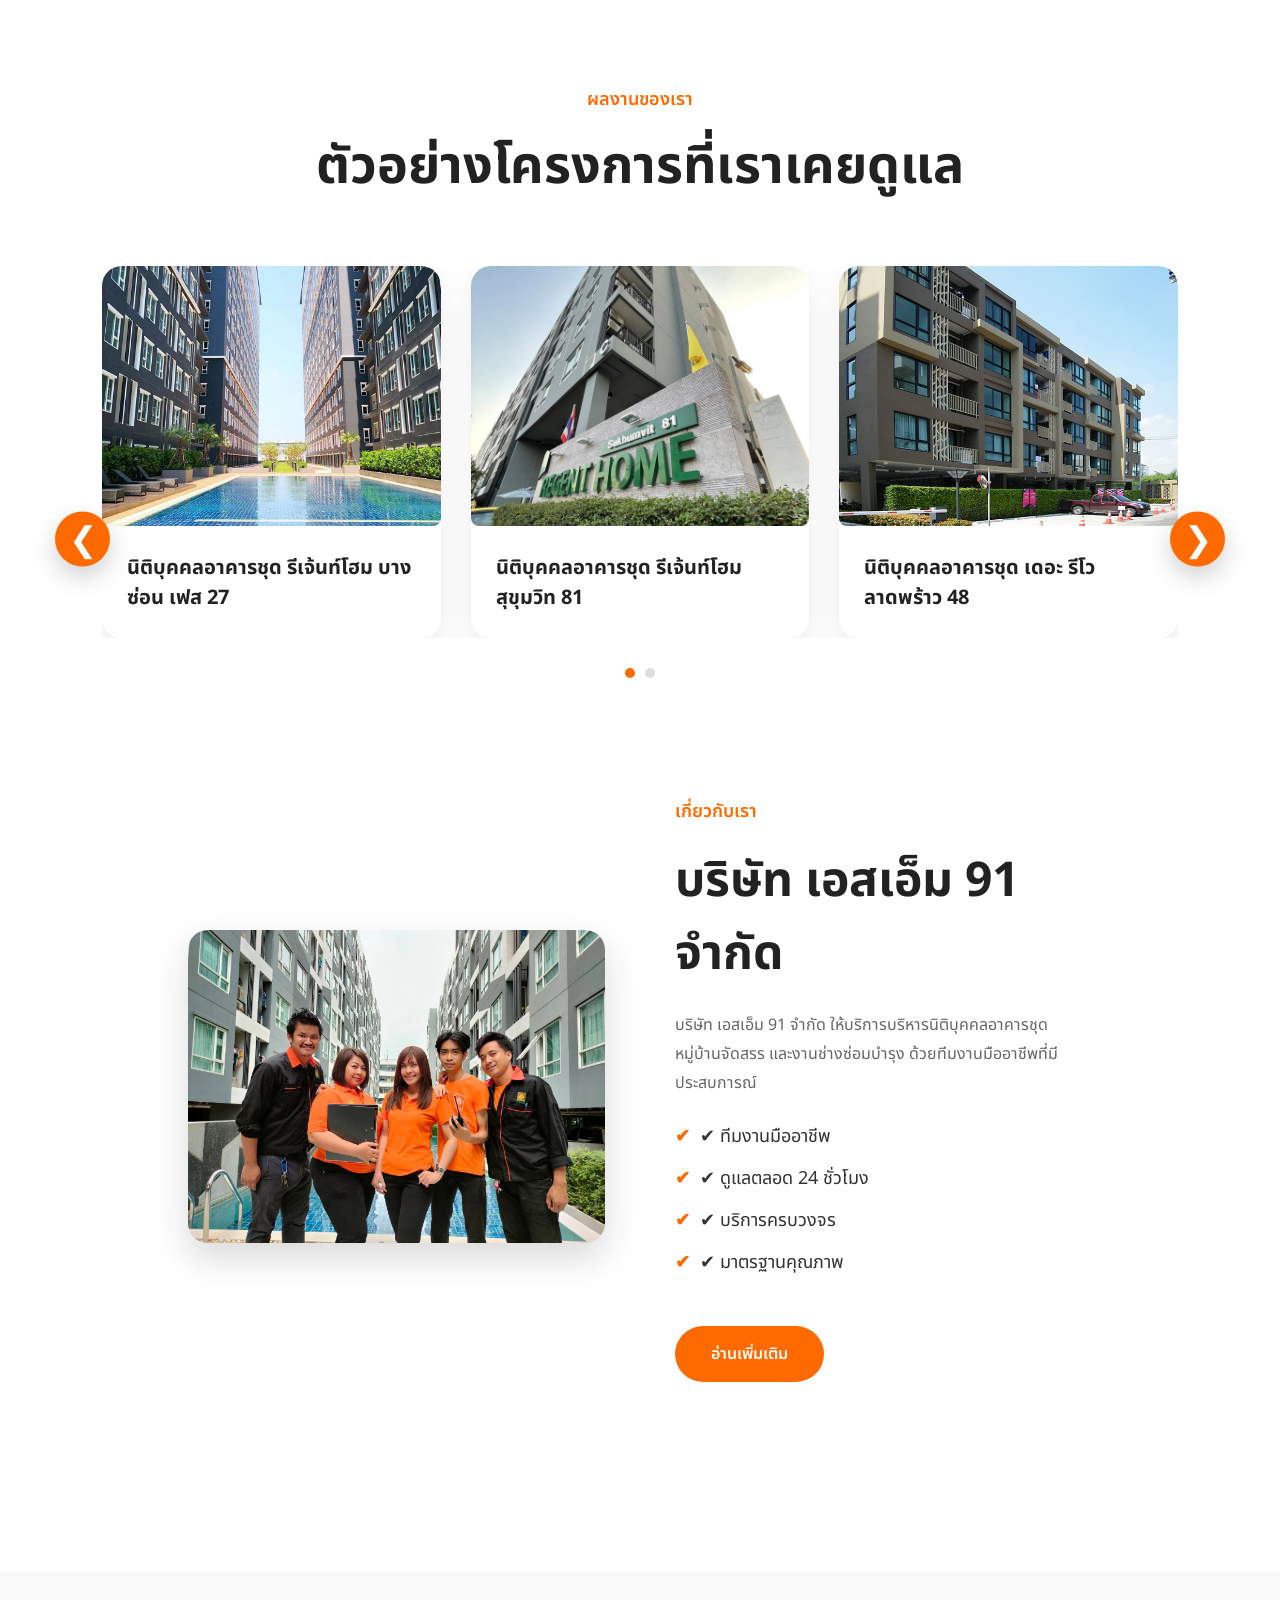
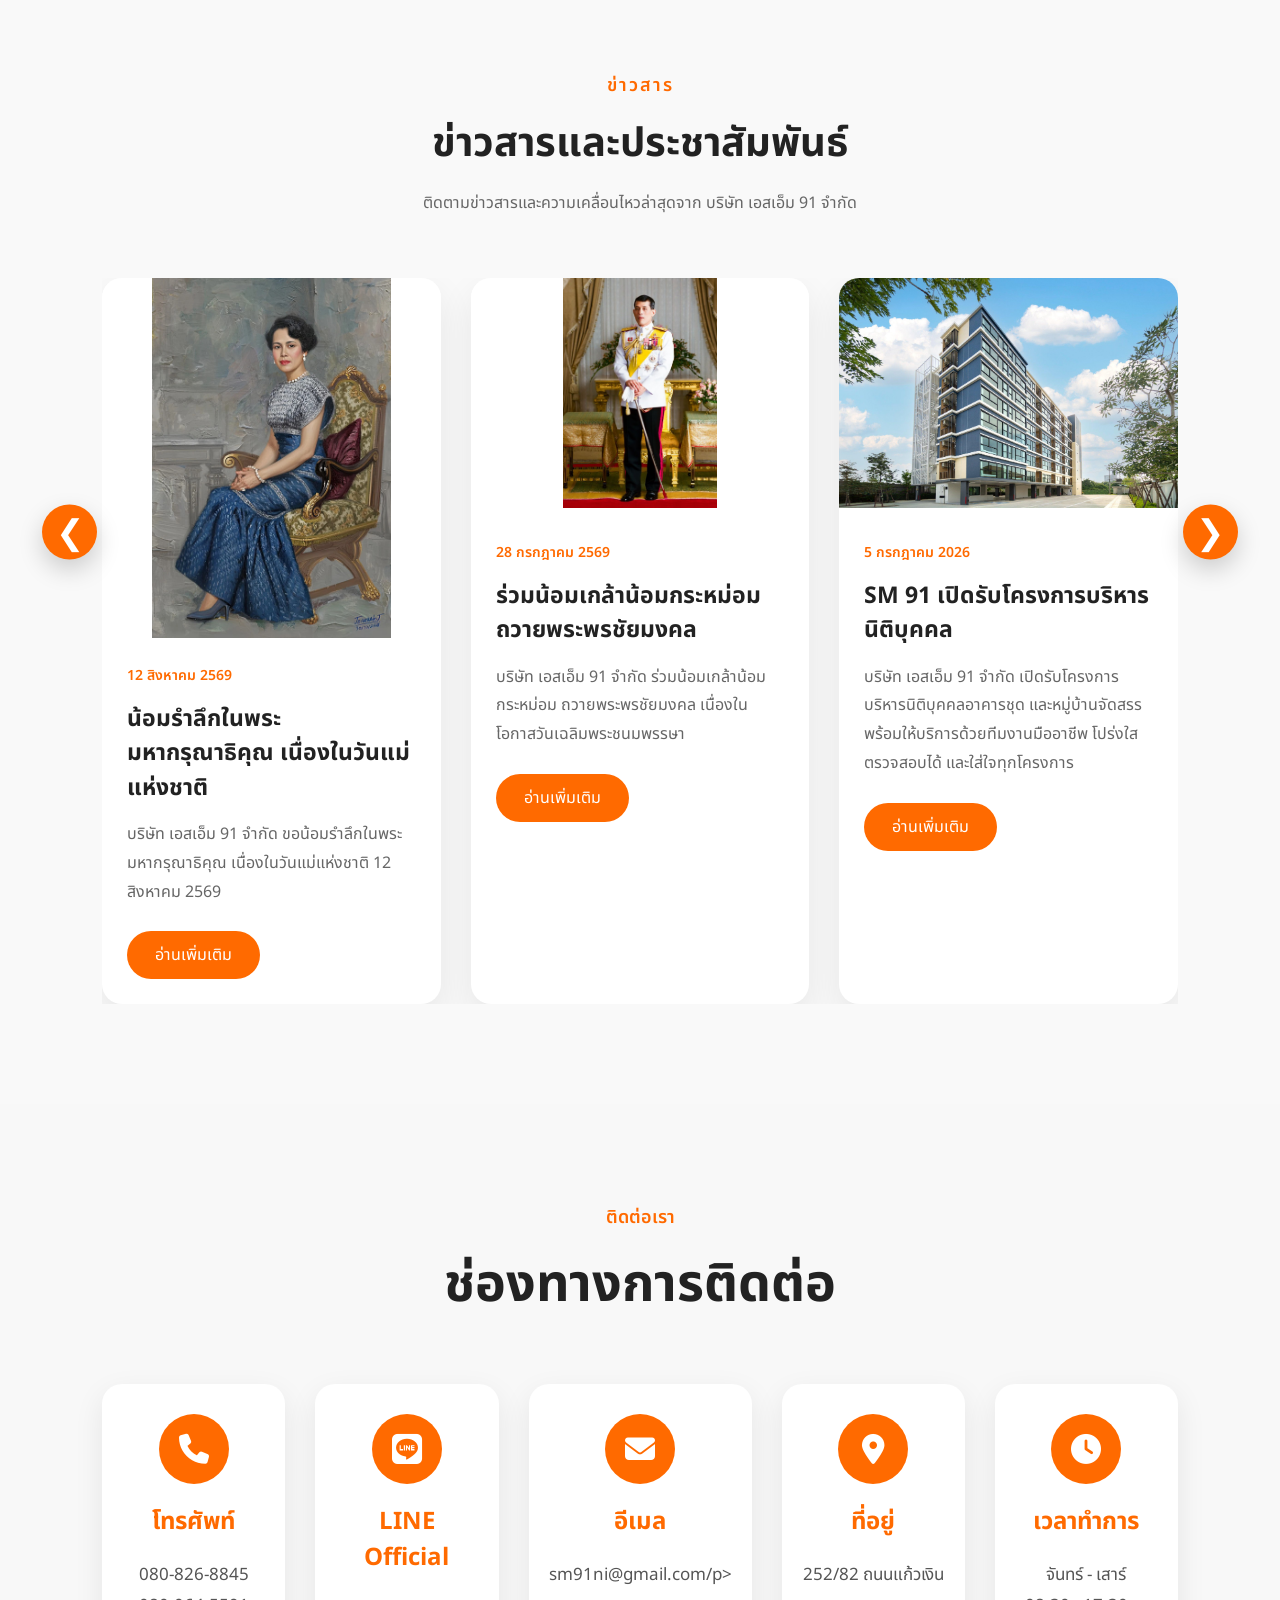
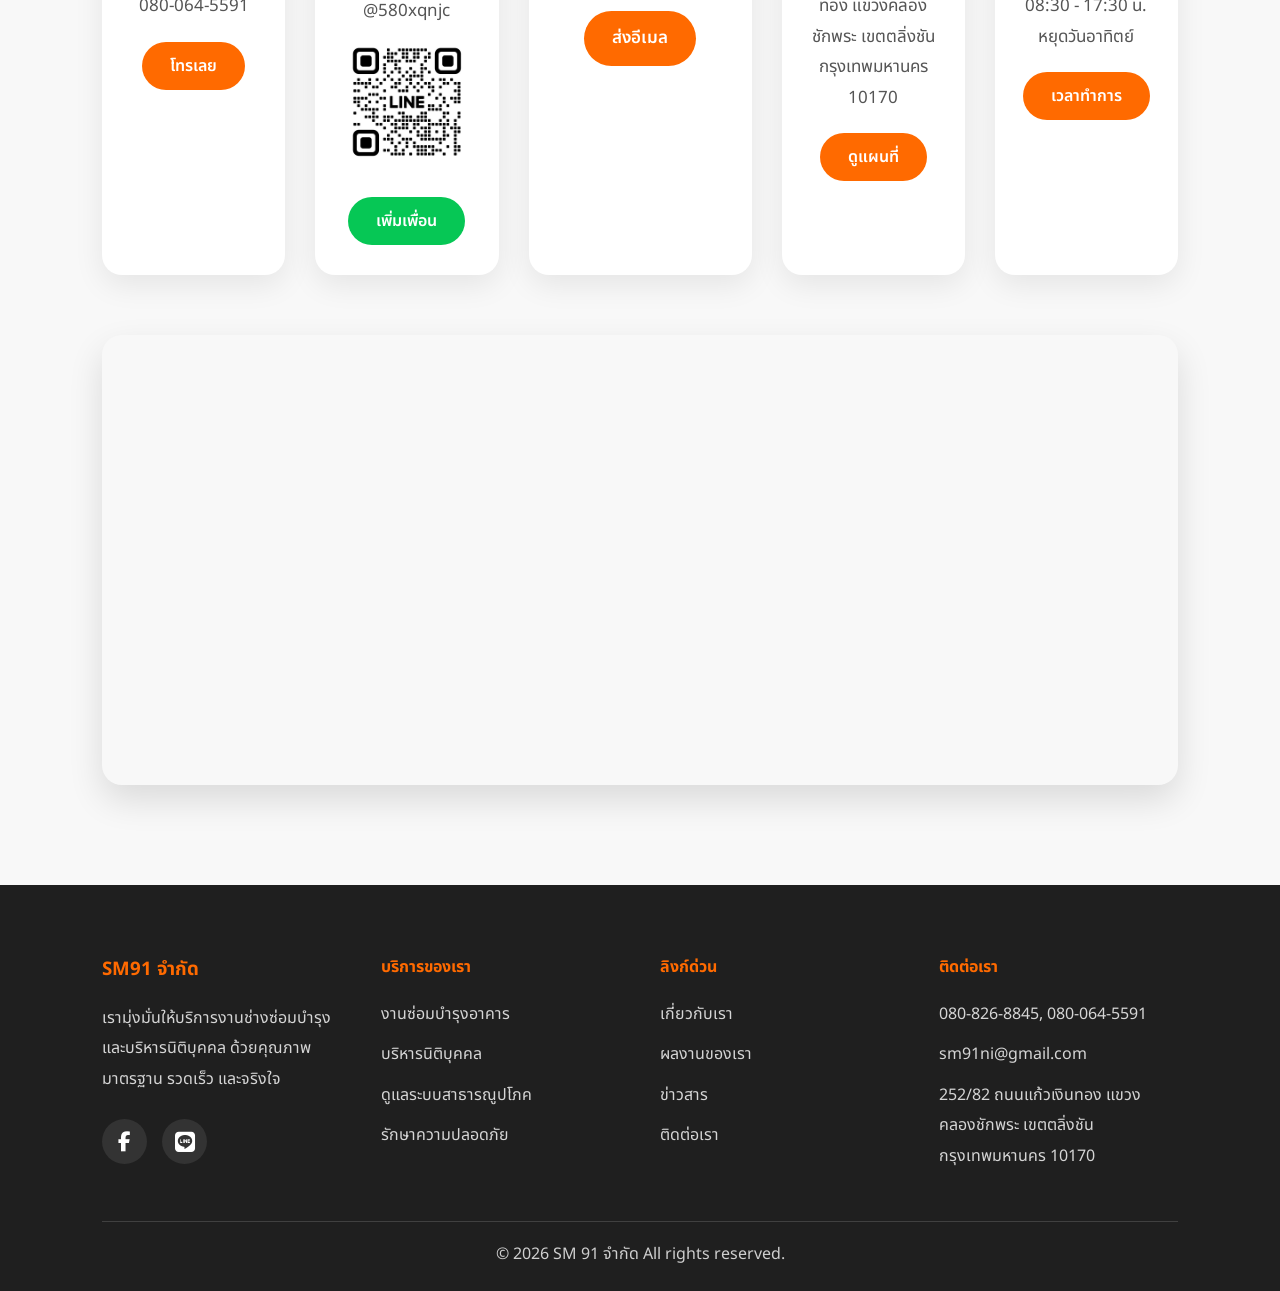
==== commit f7a8af25: "Add files via upload" ====
--- a/index.html
+++ b/index.html
@@ -270,7 +270,32 @@
 
     <div class="news-slider-window">
         <div class="news-box">
-        <div class="news-card">
+       <div class="news-card">
+    <a href="news-mothers-day-2026.html">
+        <img
+            src="images/mothers-day-2026.jpg"
+            alt="วันแม่แห่งชาติ 12 สิงหาคม 2569"
+        >
+    </a>
+
+    <div class="news-content">
+        <span class="news-date">12 สิงหาคม 2569</span>
+
+        <h3>
+            น้อมรำลึกในพระมหากรุณาธิคุณ เนื่องในวันแม่แห่งชาติ
+        </h3>
+
+        <p>
+            บริษัท เอสเอ็ม 91 จำกัด
+            ขอน้อมรำลึกในพระมหากรุณาธิคุณ
+            เนื่องในวันแม่แห่งชาติ 12 สิงหาคม 2569
+        </p>
+
+        <a href="news-mothers-day-2026.html" class="news-btn">
+            อ่านเพิ่มเติม
+        </a>
+    </div>
+</div> <div class="news-card">
     <img
         src="images/king-birthday-2026.jpg"
         alt="วันเฉลิมพระชนมพรรษา 28 กรกฎาคม 2569"
@@ -511,7 +536,40 @@
     </div>
 </div>
 
-<script src="js/script.js"></script>
+<!-- ป๊อปอัปวันแม่ -->
+<div class="royal-popup" id="mothersDayPopup">
+    <div class="royal-popup-box">
+
+        <button class="royal-popup-close" id="mothersDayPopupClose">
+            &times;
+        </button>
+
+        <img
+    src="images/mothers-day-2026.jpg"
+    alt="วันแม่แห่งชาติ 12 สิงหาคม 2569"
+    class="mothers-news-image"
+>
+
+        <h2>น้อมรำลึกในพระมหากรุณาธิคุณ</h2>
+
+        <p>
+    เนื่องในวันแม่แห่งชาติ<br>
+    12 สิงหาคม 2569
+</p>
+
+        <p class="royal-popup-company">
+    บริษัท เอสเอ็ม 91 จำกัด<br>
+    ขอน้อมรำลึกในพระมหากรุณาธิคุณ<br>
+    และน้อมสำนึกในพระมหากรุณาธิคุณเป็นล้นพ้น
+</p>
+
+        <a href="news-mothers-day-2026.html"
+           class="royal-popup-btn">
+            อ่านรายละเอียด
+        </a>
+
+    </div>
+</div><script src="js/script.js"></script>
 </body>
 
 </html>
--- a/css/style.css
+++ b/css/style.css
@@ -1601,3 +1601,27 @@
 .news-next{
     right:-60px;
 }
+
+/* ==========================
+   รูปวันแม่ - หน้าแรกเท่านั้น
+   ========================== */
+
+/* วันแม่ - หน้าแรก */
+.news-card img.mothers-news-image {
+    width: 100% !important;
+    height: auto !important;
+    max-height: none !important;
+    object-fit: initial !important;
+    object-position: initial !important;
+    display: block !important;
+}
+
+/* รูปวันแม่บนหน้าแรกเท่านั้น */
+.news-card a[href="news-mothers-day-2026.html"] img {
+    width: 100% !important;
+    height: 360px !important;
+    object-fit: contain !important;
+    object-position: center !important;
+    background: #fff !important;
+    display: block !important;
+}
